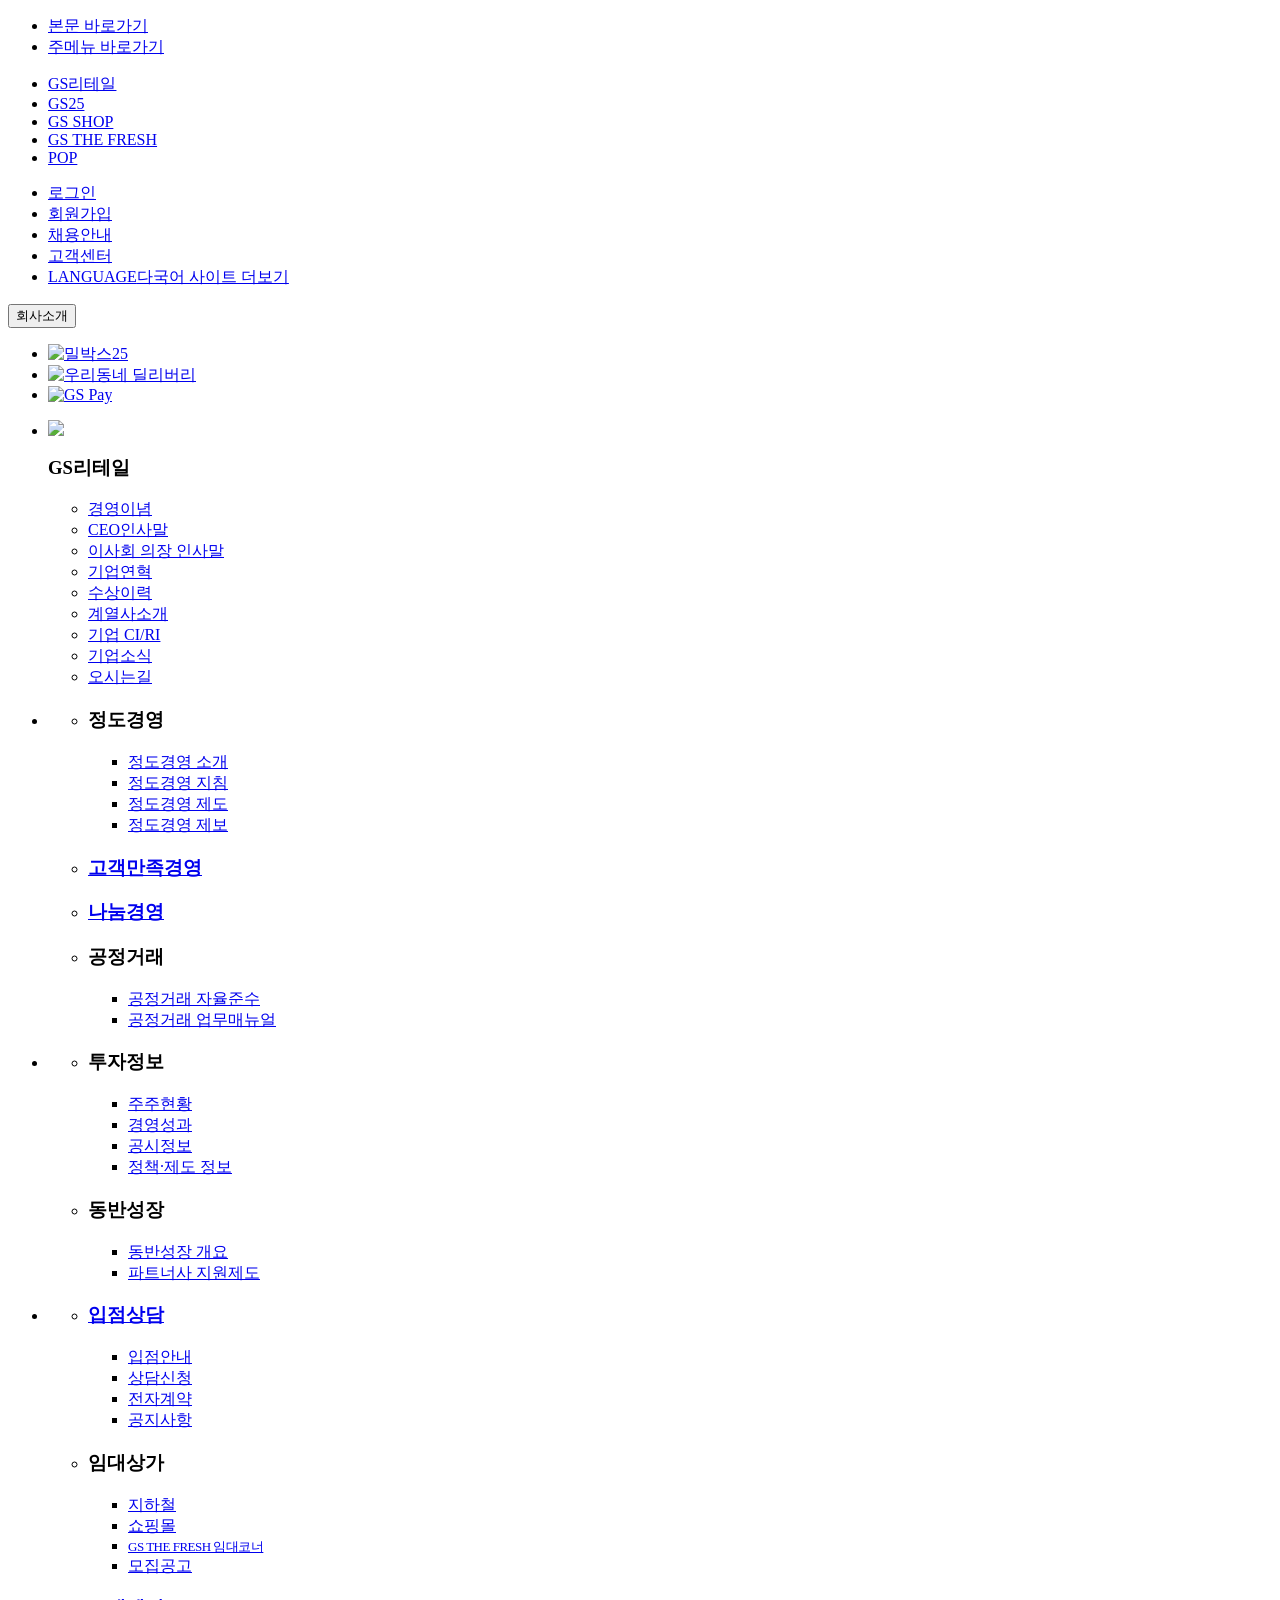
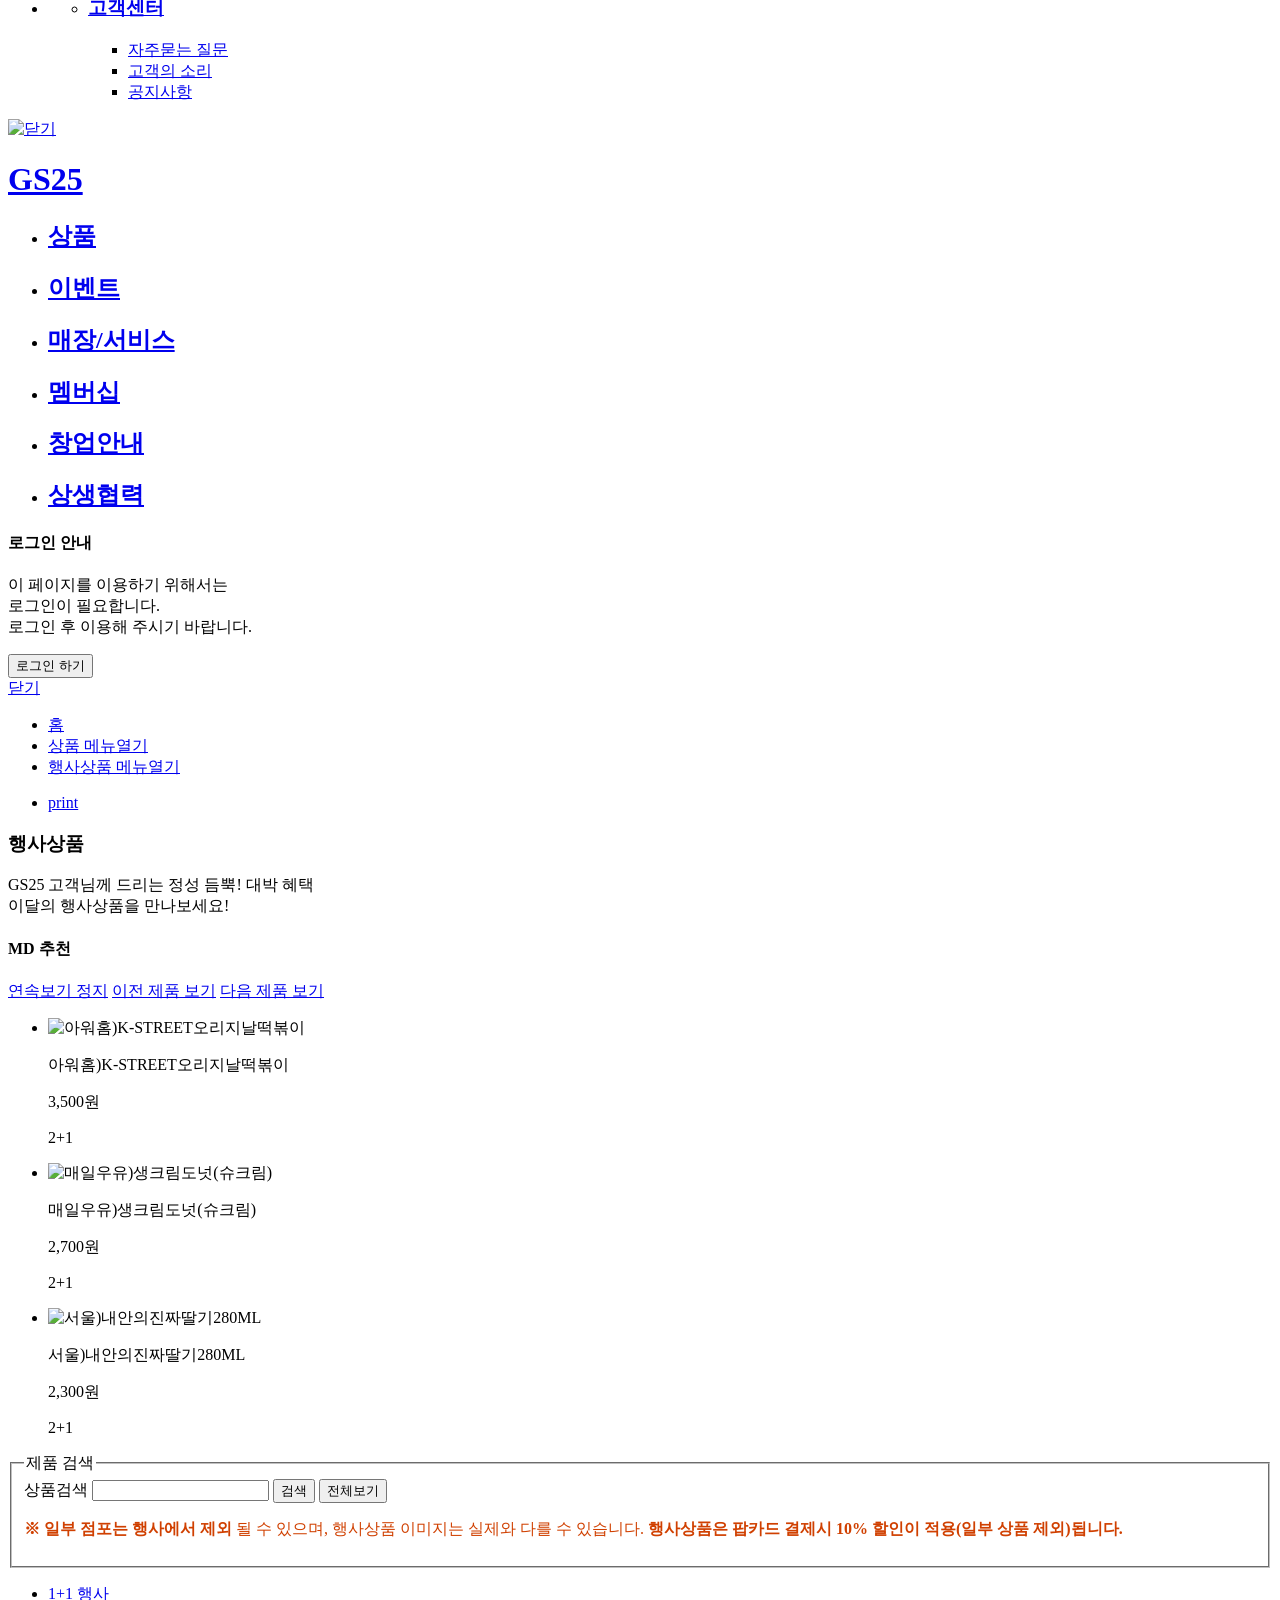
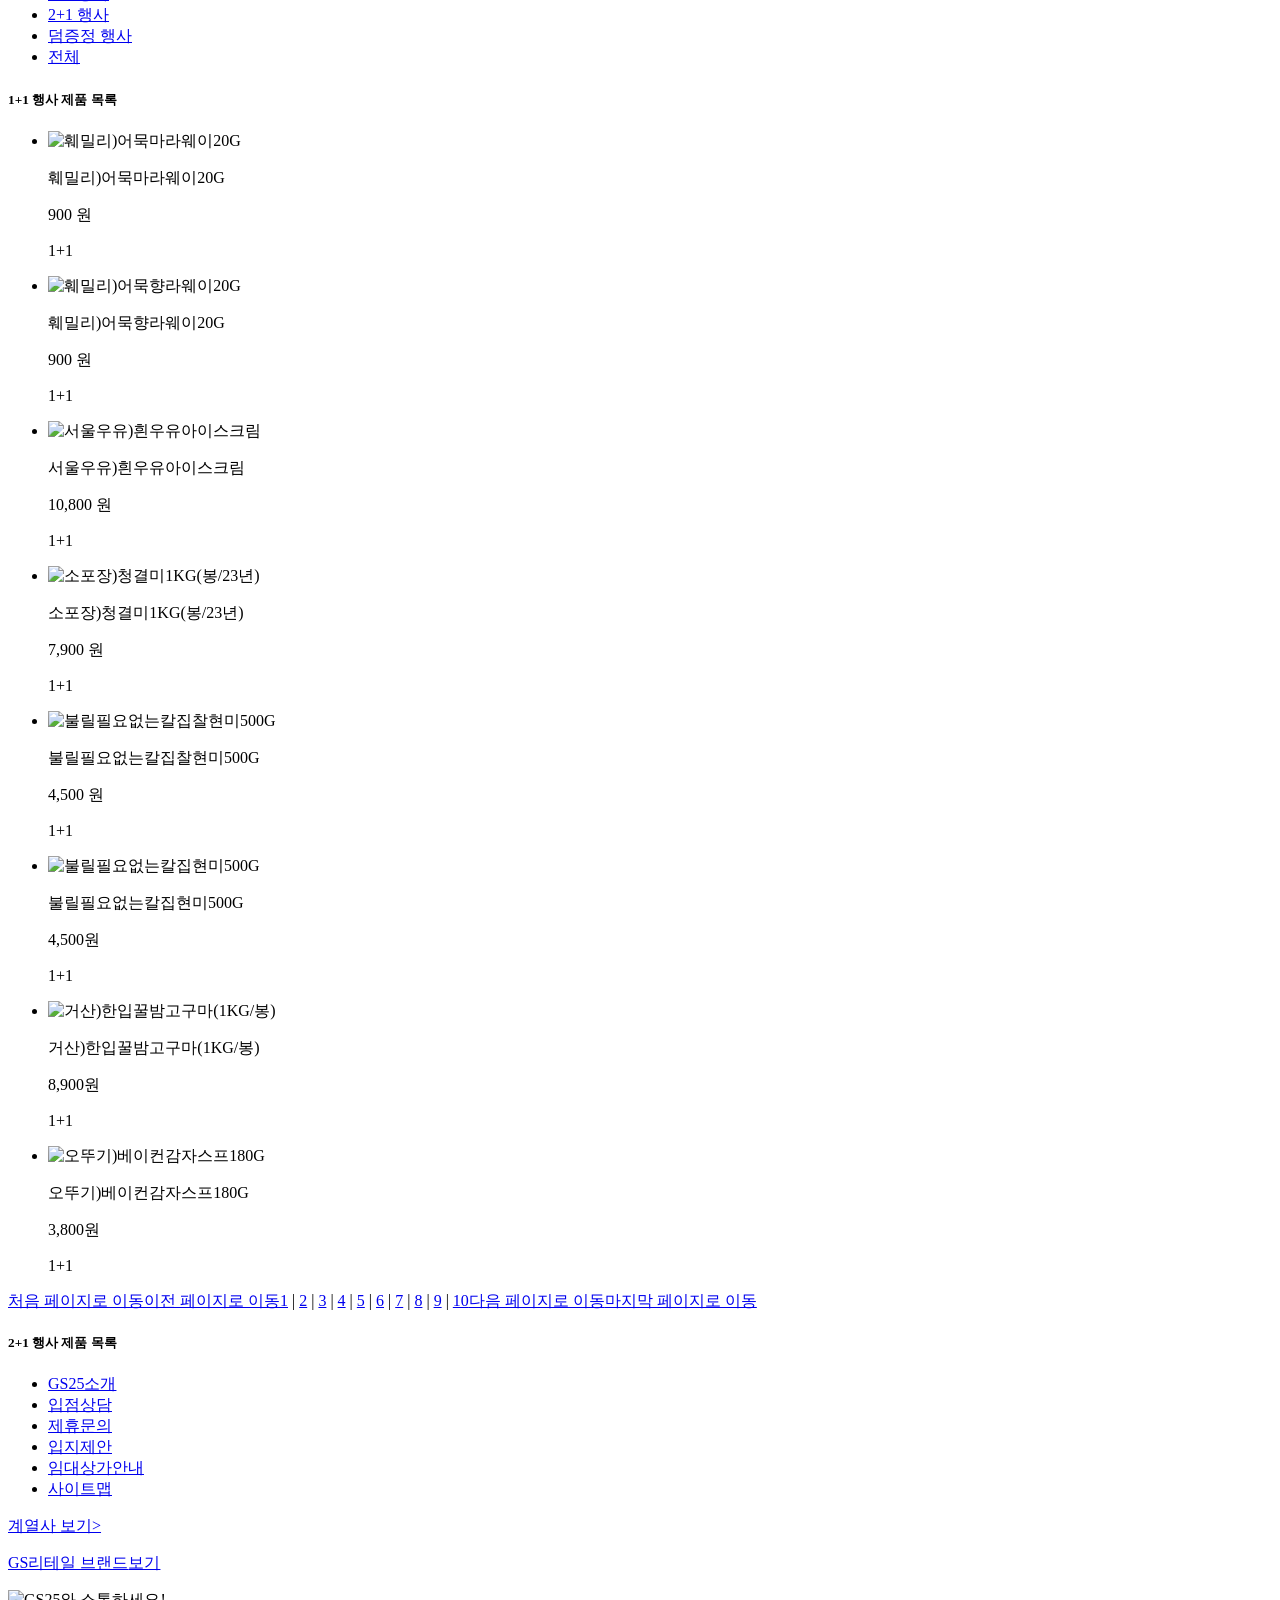
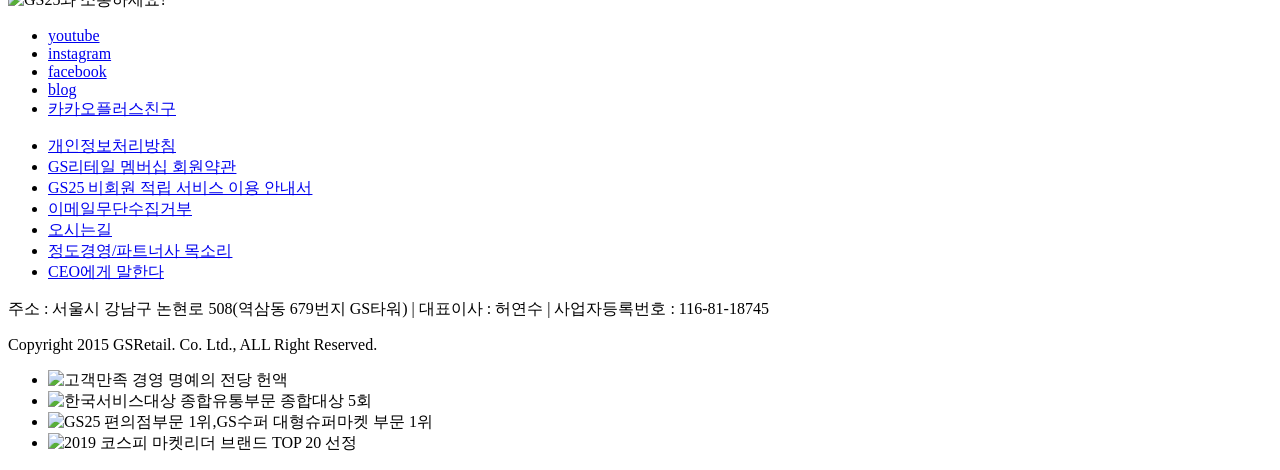
==== ex_gs25/final_project/main/eventprizes.html @ 4b6bb1d4 "처음 업로드1" ====
<!DOCTYPE html PUBLIC "-//W3C//DTD XHTML 1.0 Transitional//EN"
"http://www.w3.org/TR/xhtml1/DTD/xhtml1-transitional.dtd">
<html xmlns="http://www.w3.org/1999/xhtml" lang="en" xml:lang="en">

<html>
    <meta charset="UTF-8">
    <meta name="viewport" content="width=device-width, initial-scale=1.0">
    <link rel="stylesheet" href="../static/css/gs25.css" />
    <script src="../js/search.js"></script>
</html>
<head>

      <!-- Google Tag Manager -->
      <script async="" src="//fs.bizspring.net/fs4/logger.v4.1m.js"></script><script type="text/javascript" async="" src="https://www.googletagmanager.com/gtag/js?id=G-CHSRECZ6BZ&amp;l=dataLayer&amp;cx=c"></script><script async="" src="//fs.bizspring.net/fs4/bstrk.1m.js"></script><script async="" src="https://www.googletagmanager.com/gtm.js?id=GTM-T7WXNHS"></script><script>(function(w,d,s,l,i){w[l]=w[l]||[];w[l].push({'gtm.start':
      new Date().getTime(),event:'gtm.js'});var f=d.getElementsByTagName(s)[0],
      j=d.createElement(s),dl=l!='dataLayer'?'&l='+l:'';j.async=true;j.src=
      'https://www.googletagmanager.com/gtm.js?id='+i+dl;f.parentNode.insertBefore(j,f);
      })(window,document,'script','dataLayer','GTM-T7WXNHS');</script>
      <!-- End Google Tag Manager -->
   
      <title>상품  &gt; 행사상품  | 대한민국 대표편의점 GS25</title>
      <meta http-equiv="Content-Type" content="text/html; charset=utf-8">
      <meta http-equiv="X-UA-Compatible" content="IE=edge">
      <meta name="naver-site-verification" content="7587b99a4e24d0627f520d64d4694fa6641cdeaf">
   <meta name="google-site-verification" content="WD7bAVPExuvKVz4dZNg55bxKnP4eckiAkILeSuMMbR4">
   <meta name="description" content="일상생활의 중심, 하루의 시작 Lifestyle Platform GS25">
   <meta property="og:url" content="http://gs25.gsretail.com/">
   <meta property="og:image" content="https://hpsimg.gsretail.com/medias/sys_master/images/images/h30/h57/9029664079902.jpg">
   <meta property="og:title" content="GS25">
   <meta property="og:description" content="일상생활의 중심, 하루의 시작 Lifestyle Platform GS25">
   <link rel="apple-touch-icon-precomposed" href="http://hpimg.gsretail.com/_ui/desktop/common/images/icon/GS25_114.png">
               <link rel="icon" href="http://hpimg.gsretail.com/_ui/desktop/common/images/icon/GS25_16.ico">
               <link rel="shortcut icon" type="image/x-icon" href="http://hpimg.gsretail.com/_ui/desktop/common/images/icon/GS25_16.ico">
           <!-- CSS 왓슨스 survey-Page 페이지에서는 jquery-ui.min.css 적용 안되도록 함-->
   <link rel="stylesheet" type="text/css" media="all" href="http://hpimg.gsretail.com/_ui/desktop/common/css/jquery-ui.min.css">
   <link rel="stylesheet" type="text/css" media="all" href="http://hpimg.gsretail.com/_ui/desktop/common/css/gsretail/member.css">
   <style type="text/css">
      /* web font */
      @font-face {
      font-family:'NanumBarunGothic';
      font-style:normal;
      font-weight:normal;
      src:url('http://hpimg.gsretail.com/_ui/desktop/common/font/NanumBarunGothic.eot');
      src:local(※), 
         url('http://hpimg.gsretail.com/_ui/desktop/common/font/NanumBarunGothic.woff') format('woff'), 
         url('http://hpimg.gsretail.com/_ui/desktop/common/font/NanumBarunGothic.ttf') format('truetype');
      }
   
      .layer {display:none; position:fixed; _position:absolute; top:0; left:0; width:100%; height:100%; z-index:8000;}
      .layer .bg {position:absolute; top:0; left:0; width:100%; height:100%; background:#000; opacity:.5; filter:alpha(opacity=50); z-index:10;}
      .pop-layer {display:none; position: absolute; top: 50%; left: 50%; width: auto; height:auto;  background-color:#fff; z-index: 50;}
      .alertToolTip {
         position: absolute;
         margin-top: -65px;
         margin-left: 20px;
         border-bottom-right-radius: -40px solid transparent;
         z-index: 999;
         background: #fbfbfb;
         padding: 8px;
         border-bottom-left-radius: 5px;
         border-bottom-right-radius: 5px;
         border-top-left-radius: 5px;
         border-top-right-radius: 5px;
         border: 1px solid #dfdfdf;
      }
   </style>
   
   <link rel="stylesheet" type="text/css" media="all" href="http://hpimg.gsretail.com/_ui/desktop/common/css/gscvs/main.css">
      <link rel="stylesheet" type="text/css" media="all" href="http://hpimg.gsretail.com/_ui/desktop/common/css/gscvs/common.css">
      <link rel="stylesheet" type="text/css" media="all" href="http://hpimg.gsretail.com/_ui/desktop/common/css/gscvs/layout.css">
      <link rel="stylesheet" type="text/css" media="all" href="http://hpimg.gsretail.com/_ui/desktop/common/css/gscvs/gscvs.css">
      <link rel="stylesheet" type="text/css" media="all" href="http://hpimg.gsretail.com/_ui/desktop/common/css/gscvs/popup.css">
      <link rel="stylesheet" type="text/css" media="all" href="http://hpimg.gsretail.com/_ui/desktop/common/css/gscvs/event.css">
      <style type="text/css" media="print">
      @IMPORT url("http://hpimg.gsretail.com/_ui/desktop/common/blueprint/print.css");
   </style>
   <style type="text/css">
      
      @IMPORT url("http://hpimg.gsretail.com/_ui/desktop/common/css/gsretail/temp.css");
   </style>
   
   <script type="text/javascript" src="http://hpimg.gsretail.com/_ui/desktop/common/js/jquery-1.11.2.inno.js"></script>
   <script type="text/javascript" src="http://hpimg.gsretail.com/_ui/desktop/common/js/jquery-ui.min.js"></script>
   <script type="text/javascript" src="http://hpimg.gsretail.com/_ui/desktop/common/js/gscommon.js"></script>
   <script type="text/javascript" src="http://hpimg.gsretail.com/_ui/desktop/common/js/gsretail/common_util.js"></script>
   <script type="text/javascript" src="http://hpimg.gsretail.com/_ui/desktop/common/js/plugin/jquery-barcode.js"></script>
   
   <script type="text/javascript" src="http://hpimg.gsretail.com/_ui/desktop/common/js/gscvs/ui.js"></script> 
   <script type="text/javascript" src="http://hpimg.gsretail.com/_ui/desktop/common/js/json/json2.js"></script>
   <script type="text/javascript" src="http://hpimg.gsretail.com/_ui/desktop/common/js/json/jquery.serializeobject.js"></script>
   <script type="text/javascript" src="http://hpimg.gsretail.com/_ui/desktop/common/js/plugin/jPushMenu.js"></script>
   <script type="text/javascript" src="http://hpimg.gsretail.com/_ui/desktop/common/js/plugin/jquery-barcode.js"></script>
   <script type="text/javascript" src="http://hpimg.gsretail.com/_ui/desktop/common/js/TweenMax.js"></script>
   <script type="text/javascript" src="http://hpimg.gsretail.com/_ui/desktop/common/js/jquery.cookie.js"></script>
   <script type="text/javascript" src="http://hpimg.gsretail.com/_ui/desktop/common/js/jquery.validate.min.js"></script>
   <script type="text/javascript" src="http://hpimg.gsretail.com/_ui/desktop/common/js/gsretail/sha256.js"></script>
   <script type="text/javascript" src="http://hpimg.gsretail.com/_ui/desktop/common/js/jquery.form-3.09.js"></script>
   <script type="text/javascript" src="http://hpimg.gsretail.com/_ui/desktop/common/js/jquery.form-3.51.js"></script>
   <script type="text/javascript" src="http://hpimg.gsretail.com/_ui/desktop/common/js/jquery.blockUI.js"></script>
   
   
   <script type="text/javascript">
   //<![CDATA[ 
   
           document.domain="gsretail.com";
       
    
   var baseContext = "/gscvs/ko";
   // $.blockUI를 ajax call시 무효화 하려면 .ajax시 global: false, 옵션을 추가하면 된다.
   $.blockUI.defaults.message = "<h2>처리중입니다<br />잠시만 기다려 주세요</h2>";
   
   
    $(document).ajaxStart($.blockUI).ajaxStop($.unblockUI);
   
    
   //셀렉트박스 년/월/일 셋팅 (아이디/비번찾기등에 사용)
   function initDateSelectBox(formId, filedPrefix){
       // 서버날짜 사용. 만14세이상 90세
       var startYear = 2024-95;
       var endYear = 2024-14;
       var currentYear = 2024;
       
       $("#"+formId+" #"+filedPrefix+"Year").html("");
       $("#"+formId+" #"+filedPrefix+"Month").html("");
       $("#"+formId+" #"+filedPrefix+"Day").html("");
       
       for (var i=startYear; i<=endYear; i++){
   
           $("#"+formId+" #"+filedPrefix+"Year").append("<option value='" + i + "'>" + i + "</option>");
       }
       for (var i=1; i<13; i++){
           $("#"+formId+" #"+filedPrefix+"Month").append("<option value='" + ((i<10)?"0"+i:i) + "'>" + ((i<10)?"0"+i:i) + "</option>");
       }
       // 초기값 30세로 가정하고 5월 15일로 셋팅한다. 6월1일에서 하루를 빼면 5월의 마지막일자.
       var days = new Date(new Date(currentYear-30, 5, 1)-86400000).getDate();
       for (var i=0, j; i < days; i++) {
           j = (i < 9) ? '0'+(i+1) : i+1;
           $("#"+formId+" #"+filedPrefix+"Day").append("<option value='" + j + "'>" + j + "</option>");
       }
       
       $("#"+formId+" #"+filedPrefix+"Year").val(currentYear-30);
       $("#"+formId+" #"+filedPrefix+"Month").val("05");
       $("#"+formId+" #"+filedPrefix+"Day").val("15");
   }
   
   $(function(){
        
   })
   
   $.ajaxSetup({
           headers: {
               'CSRFToken': $('meta[name="_token"]').attr('content')
           }
       });
   //]]>
   </script>
   
   <script type="text/javascript">
         /*<![CDATA[*/
         
         var ACC = { config: {} };
            ACC.config.contextPath = "";
            ACC.config.encodedContextPath = "/gscvs/ko";
            ACC.config.commonResourcePath = "http://hpimg.gsretail.com/_ui/desktop/common";
            ACC.config.themeResourcePath = "/_ui/desktop/theme-blue";
            ACC.config.siteResourcePath = "/_ui/desktop/site-gscvs";
            ACC.config.rootPath = "/_ui/desktop";	
            ACC.config.CSRFToken = "20124bae-87ec-40d6-8a56-1e875320d8bb";
            ACC.pwdStrengthVeryWeak = 'Very weak';
            ACC.pwdStrengthWeak = 'Weak';
            ACC.pwdStrengthMedium = 'Medium';
            ACC.pwdStrengthStrong = 'Strong';
            ACC.pwdStrengthVeryStrong = 'Very strong';
            ACC.pwdStrengthUnsafePwd = 'password.strength.unsafepwd';
            ACC.pwdStrengthTooShortPwd = 'Too short';
            ACC.pwdStrengthMinCharText = 'Minimum length is %d characters';
            ACC.accessibilityLoading = 'Loading... Please wait...';
            ACC.accessibilityStoresLoaded = 'Stores loaded';
            
            ACC.autocompleteUrl = '/gscvs/ko/search/autocomplete';
            
            
         /*]]>*/
      </script>
      <script type="text/javascript">
      /*<![CDATA[*/
      ACC.addons = {};	//JS holder for addons properties
            
      
         ACC.addons.liveeditaddon = [];
         
               ACC.addons.liveeditaddon['liveeditaddon.message.slot.tooltip.action.create'] = 'Create new content slot';
            
               ACC.addons.liveeditaddon['liveeditaddon.message.slot.tooltip.action.edit_menu'] = 'Edit menu';
            
               ACC.addons.liveeditaddon['liveeditaddon.message.slot.tooltip.action.add'] = 'Add new component to content slot';
            
               ACC.addons.liveeditaddon['liveeditaddon.message.slot.tooltip.action.override'] = 'Override content slot';
            
         ACC.addons.buynowaddon = [];
         
               ACC.addons.buynowaddon['buynow'] = 'false';
            
         ACC.addons.koreansolraddon = [];
         
         ACC.addons.b2ccheckoutaddon = [];
         
               ACC.addons.b2ccheckoutaddon['key.1'] = 'value 1';
            
               ACC.addons.b2ccheckoutaddon['key.2'] = 'value 2';
            
      /*]]>*/
   </script>
   <script type="text/javascript">
   //<![CDATA[
   
   var PageTitleCtrl = function() {
      var _this = this;
      var siteName = 'gscvs';
      var titleHtml = '';
      siteName = siteName.replace(/gsretail/, 'Value No.1 GS리테일');
      siteName = siteName.replace(/gscvs/,    '대한민국 대표편의점 GS25');
      siteName = siteName.replace(/gssuper/,  '신선, 맛 No.1 GS THE FRESH');
      siteName = siteName.replace(/watsons/,  'Life is lovable, lalavla');
      siteName = siteName.replace(/popcard/,  '행복한 소비문화를 위한 현명한 선택, 팝카드');
      
      this.init = function() {
          try{
            if ( $(".lctwrap").length ) {
                 var str1 = '';
                 var str2 = '';
                 var $title = $(".lctwrap > ul.lct > li > a");
                 str1 = $title.eq(1).text();
                 str2 = $title.filter(':last').text();
                 if ( str1 != str2 ) {
                    str1 += ' > ' + str2
                 }
                 str1 = str1.replace(/메뉴열기/g,'').replace(/\n/g, '').replace(/\t/g, '');		        
                 this.setTitleName( str1 );
                 
             } else if ( $("#contents .tlt1").length ) {
                 var str = '';
                 str = $("#contents .tlt1").text();
                 this.setTitleName( str );
             }
         } catch(e) { }	
      };
          
       this.setTitleName = function( str ) {
          titleHtml = str;
          this.setTitle();
       };
       
       this.getTitleName = function() {
          return titleHtml;
       };
       
       this.setTitle = function() {
          var titleName = titleHtml + ' | ' + siteName;
           // $("title").text( titleName );
           document.title =  titleName;
       };
   };
   
   var pageTitleCtrl = null;
   $(document).ready(function(){
      // 일단 미반영.
      pageTitleCtrl = new PageTitleCtrl();
      pageTitleCtrl.init();
   
   });
   //]]>
   </script>
   </head>

<body style>
   <!-- Google Tag Manger (noscript) -->
   <noscript>
      <iframe src="https://www.googletagmanager.com/ns.html?id=GTM-T7WXNHS"
      height="0" width="0" style="display:none;visibility:hidden"></iframe>
   </noscript>
   <!-- End Google Tag Manger (noscript) -->
   <form id="CSRFForm" action="/gscvs/ko/products/event-goods" method="post">
      <input type="hidden" name="CSRFToken" value="20124bae-87ec-40d6-8a56-1e875320d8bb">
   </form>
   <div id="wrqp">
      <link rel="stylesheet" type="text/css" media="all" href="http://hpimg.gsretail.com/_ui/desktop/common/css/gsretail/unit.css">
      <script type="text/javascript">
         //<![CDATA[
            $( document ).ready(function() {
                   var ssoAuthToken = "";
                   ssoAuthToken = "";
                   if(ssoAuthToken && location.pathname != '/popcard/ko/main'){
                      $("#findSSOCookie").prop("action", "");
                      $("#findSsoAuthToken").val(ssoAuthToken);
                      $("#findChnnlCode").val("");	    		
                      $("#findReturnUrl").val(location.origin + location.pathname + "?inputServerSessionFlag=" + "true");
                      $("#findSSOCookie").submit();
                   }
                   if("" == '' && "" == 'true'){
                      alert("SSO를 사용하기 위해 회원가입에서  ID를 생성해 주세요.");
                      location.href='/gscvs/ko/sign-up/join-main?siteGubun=gsr';
                   }
            });
            function fn_login() {
               location.href = "/gscvs/ko/popcardlogin/login";
            }
         
            function goPage(url, parentId){
               
                  openLayerPopup("moveLoginPage", parentId);
                  
            }
         //]]>
         </script>
         <form name="findSSOCookie" id="findSSOCookie" method="post" action="">
            <input type="hidden" id="findSsoAuthToken" name="ssoAuthToken" value="">
            <input type="hidden" id="findChnnlCode" name="chnnlCode" value="">
            <!-- 자사에서 SSO 세션(쿠키) 조회 결과를 처리하는 URL입니다. -->
            <input type="hidden" id="findReturnUrl" name="returnUrl" value="">
            <input type="hidden" name="returnMethod" value="GET">
         </form>
         <div id="accessibility">
            <ul>
               <li><a href="#contents">본문 바로가기</a></li>
               <li><a href="#gnb_menu">주메뉴 바로가기</a></li>
            </ul>
         </div>
         <script type="text/javascript">
            //<![CDATA[
               $(document).ready(function() {
                  //회사소개 켜고 끄기
                  //$('.toggle-menu').jPushMenu();
                  //2021-05-26 회사소개 클릭시 esg main link
                  $(".toggle-menu").on("click", 
                     function() {
                        location.href="http://www.gsretail.com/gsretail/ko/company";
                     }
                  );
         
                  //select스타일 먹이기
                  $(function () {
                     //$("SELECT").selectbox("detach").selectbox("attach");
         
                     
                        $(".brd_gs25 > a").addClass("on");
                     
                  });
                  
                  /* language 열고, 닫기 */
                  $("#headerLanguage > a").attr('title', '메뉴열기').on("click", 
                     function() {
                        var $this = $(this);
                        var $target = $this.next(".langwrap");
                        if ( $this.hasClass('on') ) {
                           $this.removeClass('on').attr('title', '메뉴열기');
                           $target.hide();	
                        } else {
                           $this.addClass('on').attr('title', '메뉴닫기');
                           $target.show();
                        }
                     }
                  );
         
                  if(location.href.indexOf("ko/main") > 0){
                     //IE8버젼 체크
                     if(navigator.appVersion.indexOf('MSIE 8.0') >= 0 || navigator.appVersion.indexOf('Trident/4.0') >= 0){
                        var html = "지금 사용하고 계신 브라우저(Internet Explorer 8)은 알려진 <strong>보안 취약점</strong>이 존재하며,";
                        html += " 새로운 웹 사이트가 <strong>깨져 보일 수도</strong> 있습니다. <a href='http://windows.microsoft.com/ko-kr/windows/downloads'>\"브라우저를 어떻게 업데이트하나요?\"</a>";
                        html += "<a href='#' onclick='$(\"#alertIE8\").hide();' style='display:block;float:right;padding:5px'>X</a>";
                        $(".header > .topwrap").before("<div align='center' id='alertIE8'>"+html+"</div>");
                        $("#alertIE8").css("background-color","yellow");
                        $("#alertIE8").css("border-bottom","1px solid #dfdfdf");
                        $("#alertIE8").css("padding","8px");
                     }
                  }
               });
         
               function logout(){
                  
                  var ssoAuthToken = "eyJjaG5ubENvZGUiOiIyMDcxIiwiaXNzdWVEYXRlVGltZSI6IjIwMjQxMDI1MTE0OTM1In0=";
                  var ciamCustNo = "null";
                  var ssoUseYn = "null";
                  if(ssoAuthToken && location.pathname != '/popcard/ko/main' && ciamCustNo && ssoUseYn == 'Y'){
                     $('#removeSsoAuthToken').val(ssoAuthToken);
                     $('#removeReturnUrl').val(location.origin+"/gscvs/ko/sign-up/logout?returnUrl=/main");
                     $('#removeSSOCookie').submit();
                  }else{
                     location.href="/gscvs/ko/sign-up/logout?returnUrl=/main";				
                  }
               }
         
               function setLanguage(){
                  $(".langwrap").show();
               }
               //]]>
            </script>
            <form name="removeSSOCookie" id="removeSSOCookie" method="post" action="https://sso.marketfor.com/web/v1/removeSSOCookie">
               <input type="hidden" id="removeSsoAuthToken" name="ssoAuthToken" value="">
               <input type="hidden" id="removeChnnlCode" name="chnnlCode" value="2071">
               <input type="hidden" id="removeReturnUrl" name="returnUrl" value="">
            </form>

<header>
   <div class="header">
      <!-- topwrap -->
      <div class="topwrap">
         <!-- brandwrap -->
         <div class="brdwrap">
            <!-- brand -->
            <div class="brd">
               <ul>
                  <li class="brd_rtl"><a href="http://www.gsretail.com/gsretail/ko/main">GS리테일</a></li>
                  <li class="brd_gs25"><a href="http://gs25.gsretail.com/gscvs/ko/main" class="on">GS25</a></li>
                  <li class="brd_gsshop"><a href="https://www.gsshop.com/index.gs">GS SHOP</a></li><!-- 2021-07-01(브랜드) 추가 -->
                  <li class="brd_gsssm"><a href="http://gsthefresh.gsretail.com/thefresh/ko/main">GS THE FRESH</a></li><!-- 2019_GSTHEFRESH_로고변경 (공통) -->
                  <li class="brd_gspop"><a href="http://www.popcard.co.kr/popcard/ko/main" target="_blank" title="새창">POP</a></li><!-- 2016-01-25 로거삽입 -->
               </ul>
            </div>
            <!-- //brand -->
            <!-- utility -->
            <div class="uty">
               <ul>
                  <li>
                     <a href="/gscvs/ko/sign-up/login">로그인</a>
                  </li>
                  <li>
                     <a href="/gscvs/ko/sign-up/join-main?siteGubun=2">회원가입</a>
                  </li>
                  <li>
                     <a href="https://gsretail.recruiter.co.kr/">채용안내</a>
                  </li>
                  <li>
                     <a href="/gscvs/ko/customer-satisfaction/main">고객센터</a>
                  </li> 
                  <!-- 2020-10-29수정 -->
                     <li id="headerLanguage"><a href="#" class="lang" title="메뉴열기">LANGUAGE<span class="invisible">다국어 사이트 더보기</span></a>
                        <div class="langwrap" style="display:none">
                           <ul>
                              <li>
                                 <a href="http://www.gsretail.com/gsretail/en/global/gsretail-main">
                                    <img src="http://hpimg.gsretail.com/_ui/desktop/common/images/gscvs/common/lang_retail.png" alt="GS리테일"><span>ENG</span></a>
                              </li>
                              <!-- <li><a href="http://gs25.gsretail.com/gscvs/ko/main"><img src="http://hpimg.gsretail.com/_ui/desktop/common/images/gscvs/common/lang_gs25.png" alt="GS25"/><span>ENG</span></a></li> 2024-09-23 비게시 -->
                           </ul>
                        </div>
                     </li>
                   </ul>
               <button class="btn_com toggle-menu menu-top push-body"><span>회사소개</span></button>
            </div>
            <!-- //utility -->
            <!-- 2020-08-07 추가 -->
            <div class="right_brd">
               <ul>
                  <li><a href="https://www.mealbox25.com?utm_source=gs25homepage&amp;utm_campaign=gs25home0906&amp;utm_content=gsretail0906" target="_blank" title="새창"><img src="http://hpimg.gsretail.com/_ui/desktop/common/images/icon/topmenu_mealbox25.jpg" alt="밀박스25"></a></li><!-- 2024-03-18 추가 -->
                  <li><a href="http://woodel.co.kr/" target="_blank" title="새창"><img src="http://hpimg.gsretail.com/_ui/desktop/common/images/icon/topmenu_wd.jpg" alt="우리동네 딜리버리"></a></li>
                  <li><a href="http://www.gsretail.com/gsretail/ko/brand/about-gspay" target="_blank" title="새창"><img src="http://hpimg.gsretail.com/_ui/desktop/common/images/icon/topmenu_gspay.jpg" alt="GS Pay" style="width:51px"></a></li><!-- 2023-03-01 수정 -->
               </ul>
            </div>
            <!-- //2020-08-07 추가 -->
         </div>
         <!-- //brandwrap -->
         <!-- corporation info -->
            <!-- corporation info -->
         <div id="cpinfo" class="cpinfo cbp-spmenu-horizontal cbp-spmenu-top">
            <div class="cpmenu">
               <ul>
                  <li>
                     <div class="cpmenu_vt">
                        <img src="https://hpimg.gsretail.com/_ui/desktop/common/images/gscvs/common/menu_brd.gif">
                        <h3>GS리테일</h3>
                        <ul>
                           <li><a href="http://www.gsretail.com/gsretail/ko/corporation/about-gs-retail/philosophy">경영이념</a></li>
                           <li><a href="http://www.gsretail.com/gsretail/ko/corporation/about-gs-retail/ceo-message">CEO인사말</a></li>
                           <li><a href="http://www.gsretail.com/gsretail/ko/corporation/about-gs-retail/chair-message">이사회 의장 인사말</a></li><!-- 2021-03-02(인사말) 추가 -->
                           <li><a href="http://www.gsretail.com/gsretail/ko/corporation/about-gs-retail/history">기업연혁 </a></li>
                           <li><a href="http://www.gsretail.com/gsretail/ko/corporation/about-gs-retail/awards">수상이력</a></li>
                           <li><a href="http://www.gsretail.com/gsretail/ko/corporation/about-gs-retail/affiliates/gs-retail">계열사소개</a></li>
                           <li><a href="http://www.gsretail.com/gsretail/ko/corporation/about-gs-retail/corporate-and-brand-identity/gs-symbol">기업 CI/RI</a></li>
                           <li><a href="http://www.gsretail.com/gsretail/ko/corporation/about-gs-retail/news">기업소식</a></li>
                           <li><a href="http://www.gsretail.com/gsretail/ko/corporation/location">오시는길</a></li>
                        </ul>
                     </div>
                  </li>
                  <li>
                     <div class="cpmenu_vt2">
                        <ul>
                           <li class="dotline">
                             <h3>정도경영</h3>
                              <ul>
                                 <li><a href="http://www.gsretail.com/gsretail/ko/corporation/jeongdo-management-introduce">정도경영 소개</a></li>
                                 <li><a href="http://www.gsretail.com/gsretail/ko/corporation/jeongdo-management/guideline/gs-retail-code-of-ethics">정도경영 지침</a></li>
                                 <li><a href="http://www.gsretail.com/gsretail/ko/corporation/jeongdo-management/system/rewards">정도경영 제도</a></li>
                                 <li><a href="http://www.gsretail.com/gsretail/ko/corporation/jeongdo-management/system/report">정도경영 제보</a></li>
                              </ul>
                           </li>
                              <li class="dotline"><h3><a href="http://www.gsretail.com/gsretail/ko/corporation/customer-satisfaction/evaluation">고객만족경영</a></h3></li>
                           <li class="dotline"><h3><a href="http://www.gsretail.com/gsretail/ko/corporation/sharing/management">나눔경영</a></h3></li>
                           <li>
                             <h3>공정거래</h3>
                              <ul>
                                 <li><a href="http://www.gsretail.com/gsretail/ko/corporation/fair-trade/compliance-program/introduce">공정거래 자율준수</a></li>
                                 <li><a href="http://www.gsretail.com/gsretail/ko/corporation/fair-trade/compliance-manual/fair-trade-concept">공정거래 업무매뉴얼</a></li>
                              </ul>
                          </li>
                       </ul>
                    </div>
                 </li>
                 <li>
                     <div class="cpmenu_vt3">
                        <ul>
                          <li class="dotline">
                              <h3>투자정보</h3>
                              <ul>
                                 <li><a href="http://www.gsretail.com/gsretail/ko/corporation/invest/shareholders">주주현황</a></li>
                                 <li><a href="http://www.gsretail.com/gsretail/ko/corporation/invest/business-results/finance">경영성과</a></li>
                                 <li><a href="http://www.gsretail.com/gsretail/ko/corporation/invest/disclosure-information/annual-report">공시정보</a></li>
                                 <li><a href="http://www.gsretail.com/gsretail/ko/corporation/invest/disclosure-information/investor-protect">정책·제도 정보</a></li><!-- 2021-03-18 추가 -->
                              </ul>
                           </li>
                          <li>
                            <h3>동반성장</h3>
                              <ul>
                                 <li><a href="http://www.gsretail.com/gsretail/ko/corporation/win-win-growth/overview">동반성장 개요</a></li>
                                 <li><a href="http://www.gsretail.com/gsretail/ko/corporation/win-win-growth/partner-support">파트너사 지원제도</a></li>
                              </ul>
                          </li>

                        </ul>
                     </div>
                  </li>
                  <li>
                     <div class="cpmenu_vt4">
                     <ul>
                        <li class="dotline">
                           <h3><a href="http://www.gsretail.com/gsretail/ko/corporation/partnership/submain">입점상담</a></h3>	 
                           <ul>
                              <li><a href="http://www.gsretail.com/gsretail/ko/corporation/partnership/support-center/faq">입점안내</a></li>
                              <li><a href="http://www.gsretail.com/gsretail/ko/corporation/partnership/counselor-corner/apply-gateway">상담신청 </a></li>
                              <li><a href="http://partner.gsretail.com:8001/login.do" target="_blank" title="새창">전자계약</a></li>
                              <li><a href="http://www.gsretail.com/gsretail/ko/corporation/partnership/announce/notice">공지사항</a></li>
                           </ul> 
                           
                        </li>
                          <li>
                             <h3>임대상가</h3>
                           <ul>
                              <li><a href="http://www.gsretail.com/gsretail/ko/corporation/location/subway">지하철</a></li>
                              <li><a href="http://www.gsretail.com/gsretail/ko/corporation/location/shoppingmall">쇼핑몰</a></li>
                              <li><a href="http://www.gsretail.com/gsretail/ko/corporation/location/rant-corner" style="letter-spacing:-0.5px; font-size:13px;">GS THE FRESH 임대코너</a></li>
                              <li><a href="http://www.gsretail.com/gsretail/ko/corporation/location/raise">모집공고</a></li>
                           </ul>
                        </li>
                     </ul>
                  </div>
               </li>
               <li>
                  <div class="cpmenu_vt5">
                     <ul> 
                        <li>
                             <h3><a href="http://www.gsretail.com/gsretail/ko/customer-satisfaction/main">고객센터</a></h3>
                           <ul>
                              <li><a href="http://www.gsretail.com/gsretail/ko/customer-satisfaction/faq">자주묻는 질문</a></li>
                              <li><a href="http://www.gsretail.com/gsretail/ko/customer-satisfaction/submain">고객의 소리</a></li>
                              <li><a href="http://www.gsretail.com/gsretail/ko/customer-satisfaction/notice">공지사항</a></li>
                           </ul>
                        </li>
                     </ul>
                  </div>
               </li>
            </ul>
         </div>
         <div class="btn_cls"><a href="#"><img src="http://hpimg.gsretail.com/_ui/desktop/common/images/gsretail/common/btn_cls.gif" alt="닫기"></a></div>
         </div>
         <!-- //corporation info -->
         <!-- gnbwrap -->
         <div class="gnbwrap">
            <!-- gsretail mnb -->
            <!-- //gsretail mnb -->
            <!-- gscvs mnb -->
            <!-- 2023-11-01 : 10월 GS25홈페이지 로고 한글 버전 적용 관련 건 Start-->
<!-- 2023-11-01 : 10월 GS25홈페이지 로고 한글 버전 적용 관련 건 End-->

<!-- url 선언 -->
<!-- 당첨자발표 -->
<script type="text/javascript">
   //<![CDATA[
   
   
   $(document).ready(function(){
      var gscvsGNB = new GNBController;
      gscvsGNB.init( ".gnbw .gnb", ".gnb ul li h2 a", ".gnb ul.mlb_action", ".gnb_bg");
   });
   
   //]]>
   </script>
<div class="gnbw">
<h1 class="logo">
   <a href="/gscvs/ko/main">GS25</a>
</h1>   
<!-- 2023-10-01 : 10월 GS25홈페이지 로고 한글 버전 적용 관련 건 Start-->
<!-- 2023-10-01 : 10월 GS25홈페이지 로고 한글 버전 적용 관련 건 End-->
<div class="gnb" id="gnb_menu">
   <p class="skyscraper">
      <a href="/gscvs/ko/products/gs-tv" class="btn_sc" title="GS25 공식유튜브 보러가기"></a></p>
   <ul>
      <li><h2><a href="javascript:void(0);" class="">상품</a></h2>
         <!-- 2depth : mlb start -->
         <ul class="mlb_action mlb_cnt mlb_ani dsp_non" style="display: none;">
            <li class="ico_cvs_bg1" style="opacity: 1; transform: matrix(1, 0, 0, 1, 0, 0);">
               <a href="/gscvs/ko/products/event-goods">
                  <span class="tltwrap">
                     <span class="mlb_tlt"> 행사상품 </span>
                     <span class="mlb_txt"> 행사상품을 사면 하나 더! <br> GS25에서 놀라운 혜택을 즐기세요.</span>
                  </span>
                  <!-- <span class="btn_more m2">바로가기</span> --> <!-- 2016-05-02 삭제 -->
               </a>
            </li>
            <li class="mlb1_2 ico_cvs_bg1_n01" style="opacity: 1; transform: matrix(1, 0, 0, 1, 0, 0);"> <!-- 2016-05-02 수정 -->
               <a href="/gscvs/ko/products/youus-main">
                  <span class="tltwrap">
                     <span class="mlb_tlt">차별화 상품</span><!-- 2021-02-17 수정 -->
                     <span class="mlb_txt" style="width:300px;">오직 GS25에만 있는 차별화된 <br>브랜드 상품으로 품질은 높고 가격은 저렴한 <br>상품을 만나보세요.</span><!-- 2018-12-03 수정 -->
                  </span>
                  <!-- <span class="btn_more m2">바로가기</span> --> <!-- 2016-05-02 삭제 -->
               </a>
            </li>
            <!-- 2018-03-21 삭제 
            <li class="cvs_pb_banner">
               <a href="/gscvs/ko/customer-engagement/event/detail/pb-social-vote" data-sc-action= "gnb.click" data-dimension-name= "link.linkName" data-dimension-value= "상품^유어스(PB)상품 투표"><img src="http://hpimg.gsretail.com/_ui/desktop/common/images/gscvs/common/cvs_pb_banner.jpg" alt="한달에 2번! 인기PB(유어스)상품에 투표해주세요." />
               </a>
            </li> -->
            <!-- 2018-12-03 추가 -->
            <li class="mlb1_2 ico_cvs_bg_simply" style="opacity: 1; transform: matrix(1, 0, 0, 1, 0, 0);">
               <a href="/gscvs/ko/products/simplycook">
                  <span class="tltwrap">
                     <span class="mlb_tlt">심플리쿡</span>
                     <span class="mlb_txt">당신 생활 가까이,<br>심플리쿡</span><!-- 2022-07-07 수정 -->
                  </span>
               </a>
            </li>
            <!-- //2018-12-03 추가 -->
            <li class="mlb1_3 ico_cvs_bg1_n02" style="opacity: 1; transform: matrix(1, 0, 0, 1, 0, 0);"> <!-- 2016-05-02 수정 -->
               <a href="/gscvs/ko/products/e-catalog">
                  <span class="tltwrap">
                     <span class="mlb_tlt"> e카탈로그 </span>
                     <span class="mlb_txt"> 사랑하는 사람에게<br> 감사의 마음을 전하세요. </span>
                  </span>
                  <!-- <span class="btn_more m2">바로가기</span> --> <!-- 2016-05-02 삭제 -->
               </a>
            </li>
         </ul>
         <!-- //2depth -->
      </li>
      <li><h2><a href="javascript:void(0);" class="on">이벤트</a></h2>
         <!-- 2depth : mlb start -->
         <ul class="mlb_action mlb_cnt2 mlb_ani dsp_non" style="display: none;">
         <!-- 
            <li class="ico_cvs_bg2_1" >
               <a href="/gscvs/ko/common/events/secretcoupon-event" data-sc-action= "gnb.click" data-dimension-name= "link.linkName" data-dimension-value= "이벤트^시크릿쿠폰"><span class="tltwrap">
                     <span class="mlb_tlt"> 시크릿 쿠폰 </span>
                     <span class="mlb_txt"> 매일매일 만나는 행운의 쿠폰!</span>
                  </span>
                  <span class="btn_more_new"><img src="http://hpimg.gsretail.com/_ui/desktop/common/images/gscvs/common/ico_bg1_n_arr.png" alt="바로가기" /></span>
               </a>
            </li>
            2017-10-27 삭제 -->
            <!-- <li>
               <a href="http://www.gsretail.com/gsretail/ko/common/events/attendance-event" data-sc-action= "gnb.click" data-dimension-name= "link.linkName" data-dimension-value= "이벤트^출석체크"><span class="tltwrap">
                     <span class="mlb_tlt"> 출석체크 </span>
                     <span class="mlb_txt"> 365일 매일 새로운 출석체크!</span>
                  </span> 
                  <span class="btn_more_new"><img src="http://hpimg.gsretail.com/_ui/desktop/common/images/gscvs/common/ico_bg1_n_arr.png" alt="바로가기" /></span>
               </a>
            </li> 2018-03-21 삭제 -->
            <li style="opacity: 1; transform: matrix(1, 0, 0, 1, 0, 0);">
               <a href="/gscvs/ko/customer-engagement/event/current-events">
                  <span class="tltwrap">
                     <span class="mlb_tlt"> 진행중 이벤트 </span>
                     <span class="mlb_txt">GS리테일에서 제공하는 특별한 이벤트에 지금 참여하세요.</span><!--2024-09-20 수정 -->
                  </span>
               </a>
            </li>
            <!-- //2018-03-21 수정 -->
            <li style="opacity: 1; transform: matrix(1, 0, 0, 1, 0, 0);">
               <a href="/gscvs/ko/customer-engagement/event/last-events">
                  <span class="tltwrap">
                     <span class="mlb_tlt"> 종료이벤트/당첨발표 </span>
                     <span class="mlb_txt" style="letter-spacing:-0.5px;">지난 이벤트와 당첨내역을<br>확인해 보세요.</span><!-- 2018-03-21 추가 -->
                  </span>
               </a>
            </li>
            <li style="opacity: 1; transform: matrix(1, 0, 0, 1, 0, 0);">
               <div>
                  <div class="tltwrap">
                     <p class="mlb_tlt">고객만족평가</p>
                  </div>
                  <ul class="mlb_lst">
                     <li><a href="/gscvs/ko/products/customer-satisfaction/evaluation"> 고객만족평가 </a></li>
                     <li><a href="/gscvs/ko/products/announcementWinner"> 당첨자발표 </a></li>
                  </ul>
               </div>
            </li>
            <!-- 
            <li>
               <a href="/gscvs/ko/products/gs-young-marketer/introduce"><span class="tltwrap">
                     <span class="mlb_tlt">Z-YES</span>
                  </span>
               </a>
            </li>
            2024-09-20 비게시 -->
            <!-- <li>
               <a href="/gscvs/ko/products/midnight-hero" data-sc-action= "gnb.click" data-dimension-name= "link.linkName" data-dimension-value= "이벤트^푸드공작소"><span class="tltwrap">
                     <span class="mlb_tlt"> 푸드공작소 </span>
                  </span>
                  <span class="btn_more_new"><img src="http://hpimg.gsretail.com/_ui/desktop/common/images/gscvs/common/ico_bg1_n_arr.png" alt="바로가기" /></span>
               </a>
            </li> 2018-05-04 비게시 -->
         </ul>
         <!-- //2depth -->
      </li>
      <li><h2><a href="javascript:void(0);" class="">매장/서비스</a></h2>
         <!-- 2depth : mlb start -->
         <ul class="mlb_action mlb_cnt3  mlb_ani" style="display: none;">
            <li class="ico_cvs_bg3_1">
               <a href="/gscvs/ko/store-services/locations">
                  <span class="tltwrap">
                     <span class="mlb_tlt"> 매장검색 </span>
                     <span class="mlb_txt"> 전국 곳곳 GS25 매장을 안내! <br> GS25를 찾아보세요!</span>
                  </span>
                  <!-- <span class="btn_more m2"> 바로가기 </span> --> <!-- 2016-05-02 삭제 -->
               </a>
            </li>
            <!-- 2021-04-28 위치 이동 -->
            <li class="ico_cvs_bg3_2 ico_cvs_bg3_n02">
               <!-- 2016-05-02 수정 -->              
               <a href="/gscvs/ko/store-services/woodongs">
                  <span class="tltwrap">
                     <span class="mlb_tlt"> 우리동네GS </span><!-- 2022-07-20 수정 -->
                     <span class="mlb_txt"> GS25와 GS THE FRESH의<br>결제, 바로배달, 사전예약, 택배 등을<br>한 곳에서 이용해 보세요</span><!-- 2023-07-25 수정 -->
                  </span>
               </a>
            </li>
            <!-- //2021-04-28 위치 이동 -->
            <li class="ico_cvs_bg3_n01">
               <div>
                  <div class="tltwrap">
                     <p class="mlb_tlt">생활서비스</p>
                  </div>
                  <ul class="mlb_lst">
                     <li><a href="/gscvs/ko/store-services/gs25-in-everyday-life" data-sc-action="gnb.click" data-dimension-name="link.linkName" data-dimension-value="매장/서비스^생활서비스^생활서비스"> 생활 서비스 </a></li><li><a href="/gscvs/ko/store-services/courier-service" data-sc-action="gnb.click" data-dimension-name="link.linkName" data-dimension-value="매장/서비스^생활서비스^택배&amp;픽업"> 택배&amp;픽업 </a></li><li><a href="/gscvs/ko/store-services/utility-bills" data-sc-action="gnb.click" data-dimension-name="link.linkName" data-dimension-value="매장/서비스^생활서비스^공공요금수납"> 공공요금수납 </a></li><li><a href="/gscvs/ko/store-services/certificate" data-sc-action="gnb.click" data-dimension-name="link.linkName" data-dimension-value="매장/서비스^생활서비스^상품권 판매"> 상품권 판매 </a></li></ul>
               </div>
            </li>
            <li>
               <a href="/gscvs/ko/store-services/new-concept">
                  <span class="tltwrap">
                     <span class="mlb_tlt"> 카운터FF 점포 </span>
                  </span>
                  <span class="btn_more_new"><img src="http://hpimg.gsretail.com/_ui/desktop/common/images/gscvs/common/ico_bg1_n_arr.png" alt="바로가기"></span> <!-- 2016-05-02 수정 -->
               </a>
            </li>
            <!-- 2016-02-01 수정 -->
            <li>
               <a class="mlb_evt2" href="/gscvs/ko/products/gs-tv">
                  <span class="tltwrap">
                     <span class="mlb_tlt"> GS25 공식 유튜브 </span><!-- 2023-09-25 수정 -->
                     <span class="mlb_txt"> GS25만의 재미있는 영상 소개!</span>
                  </span>
                  <span class="btn_more_new"><img src="http://hpimg.gsretail.com/_ui/desktop/common/images/gscvs/common/ico_bg1_n_arr.png" alt="바로가기"></span> <!-- 2016-05-02 수정 -->
               </a>
            </li>
         </ul>
         <!-- //2depth -->
      </li>
      <li><h2><a href="javascript:void(0);" class="">멤버십</a></h2>
                   <ul class="mlb_action mlb_cnt4 mlb_ani dsp_non" style="display: none;">
                     <li class="mlb_evt3 mlb_item mlb_the-pop" style="opacity: 1; transform: matrix(1, 0, 0, 1, 0, 0);">
                       <a href="/gscvs/ko/membership-services/gs-retail"><!-- 2023-03-01 수정 -->
                         <span class="tltwrap">
                     <span class="mlb_tlt">GS리테일 멤버십 소개</span><!-- 2023-03-01 수정 -->
                     <span class="mlb_txt">GS리테일 멤버십은<br>GS25, GS SHOP, GS THE FRESH 에서 혜택을 <br>누릴 수 있는 GS리테일 통합 멤버십 서비스입니다.</span><!-- 2023-12-1 수정 -->
                         </span>
                         <!-- <span class="btn_more m1">바로가기</span> -->
                         <!-- 2016-05-02 삭제 -->
                       </a>
                     </li>
                     <li class="mlb_item mlb_the-pop-plus" style="opacity: 1; transform: matrix(1, 0, 0, 1, 0, 0);">
                       <a href="/gscvs/ko/membership-services/woodongs-club"><!-- 2022-07-20 텍스트수정 -->
                         <span class="tltwrap">
                           <span class="mlb_tlt">우리동네GS 클럽</span><!-- 2022-07-20 수정 -->
                    <span class="mlb_txt">GS25 상품을 더 싸고 <br>편리하게 이용할 수 있는 <br>유료 멤버십 서비스!</span><!-- 2022-07-20 수정 -->
                         </span>
                         <!-- <span class="btn_more m1">바로가기</span> -->
                         <!-- 2016-05-02 삭제 -->
                       </a>
                     </li>
                     <li class="mlb_evt3 mlb_item mlb_apply" style="opacity: 1; transform: matrix(1, 0, 0, 1, 0, 0);">
                       <!-- 2016-05-02 수정 -->
                       <a href="/gscvs/ko/membership-services/join"><!-- 2023-03-01 수정 -->
                         <span class="tltwrap">
                           <span class="mlb_tlt">멤버십 가입 및 카드 등록</span><!-- 2023-03-01 수정 -->
                           <span class="mlb_txt">지금 GS리테일 멤버십을 등록, 가입하시고<br>실속 있는 쇼핑 혜택을 누려보세요! </span>
                         </span>
                         <!-- <span class="btn_more m1">바로가기</span> -->
                         <!-- 2016-05-02 삭제 -->
                       </a>
                     </li>
               <!-- 2023-07-07 추가 -->
               <li class="mlb_item mlb_gspay">
                  <a href="/gscvs/ko/membership-services/about-gspay">
                    <span class="tltwrap">
                     <span class="mlb_tlt">GS Pay</span>
                     <span class="mlb_txt">단 한번의 결제 수단 등록으로 <br>GS리테일 모든 브랜드에서 <br>간편하게 사용해요</span>
                    </span>
                  </a>
                 </li>
               <!-- //2023-07-07 추가 --> 
               <!-- 2023-08-16 추가 -->
               <li class="mlb_item mlb_nma">
                  <a href="/gscvs/ko/membership-services/non-membership-accrual-service-info">
                     <span class="tltwrap">
                     <span class="mlb_tlt">GS25 비회원 적립 서비스 소개</span>
                     <span class="mlb_txt">GS25 전국 오프라인 매장에서 멤버십 가입 없이 <br>휴대폰번호로 먼저 적립할 수 있는 서비스입니다.</span>
                     </span>
                  </a>
               </li>
               <!-- //2023-08-16 추가 -->
                     <li class="mlb_item mlb_affil" style="opacity: 1; transform: matrix(1, 0, 0, 1, 0, 0);">
                       <!-- 2016-05-02 수정 -->
                       <a href="/gscvs/ko/membership-services/gift-certificate">
                         <span class="tltwrap">
                           <span class="mlb_tlt">제휴카드/<br>상품권 안내 </span><!-- 2023-08-16 수정 -->
                         </span>
                         <!-- <span class="btn_more m1">바로가기</span> -->
                         <!-- 2016-05-02 삭제 -->
                       </a>
                     </li>                       
                     <li class="mlb_item mlb_faq" style="opacity: 1; transform: matrix(1, 0, 0, 1, 0, 0);">
                       <a href="/gscvs/ko/customer-satisfaction/membership-faq">
                         <span class="tltwrap">
                           <span class="mlb_tlt">멤버십FAQ</span>
                         </span>
                       </a>
                     </li>
                     <!-- //2016-06-22 수정 -->
                   </ul>			
         <!-- 2depth : mlb start -->
<!-- 				<ul class="mlb_action mlb_cnt4 mlb_ani dsp_non"> -->
<!-- 					<li class="ico_cvs_bg4"> -->
<!--                           <a href="/gsretail/ko/membership-services/gs-retail" data-sc-action="gnb.click" data-dimension-name="link.linkName" data-dimension-value="멤버십^GS리테일 전용 멤버십 THE POP"> -->
<!--                             <span class="tltwrap"> -->
<!--                               <span class="mlb_tlt">GS리테일 전용 멤버십 THE POP </span> -->
<!--                               <span class="mlb_txt">THE POP은 GS리테일 온/오프라인<br />매장 및 앱에서 다양한 혜택을 누릴 수 있는<br />멤버십입니다.</span> -->
<!-- 							</span> -->
<!-- 							<span class="btn_more m1">바로가기</a></span> 2016-05-02 삭제 -->
<!-- 						</a> -->
<!-- 					</li> -->
<!-- 					<li class="ico_cvs_bg4_n01"> 2016-05-02 수정 -->
<!--                           <a href="/gsretail/ko/membership-services/the-pop-plus" data-sc-action="gnb.click" data-dimension-name="link.linkName" data-dimension-value="멤버십^THE POP+"> -->
<!--                             <span class="tltwrap"> -->
<!--                               <span class="mlb_tlt">THE POP+ </span> -->
<!--                               <span class="mlb_txt">쇼핑의 즐거움이 더 POP<br />경제적 혜택도 더 POP!</span> -->
<!-- 							</span> -->
<!-- 							<span class="btn_more m1">바로가기</a></span> 2016-05-02 삭제 -->
<!-- 						</a> -->
<!-- 					</li> -->
<!-- 					2016-06-22 수정 -->
<!-- 					<li class="ico_cvs_bg4_n02"> -->
<!--                           <a href="/gsretail/ko/membership-services/join" data-sc-action="gnb.click" data-dimension-name="link.linkName" data-dimension-value="멤버십^THE POP 가입 및 카드 등록"> -->
<!--                             <span class="tltwrap"> -->
<!--                               <span class="mlb_tlt">THE POP 가입 및 카드 등록 </span> -->
<!--                               <span class="mlb_txt">지금 GS리테일 멤버십을 등록, 가입하시고<br />실속 있는 쇼핑 혜택을 누려보세요! </span> -->
<!-- 							</span> -->
<!-- 						</a> -->
<!-- 					</li> -->
<!-- 					<li class="mlb_evt3"> -->
<!-- 							<span class="tltwrap"> -->
<!-- 								<p class="mlb_tlt">제휴카드/상품권 안내</p> -->
<!-- 							</span> -->
<!-- 						</a> -->
<!-- 					</li> -->
<!-- 					<li> -->
<!-- 							<span class="tltwrap"> -->
<!-- 								<span class="mlb_tlt"> 멤버십FAQ </span> -->
<!-- 							</span> -->
<!-- 						</a> -->
<!-- 					</li> -->
<!-- 					//2016-06-22 수정 -->
<!-- 				</ul> -->
         <!-- //2depth -->
      </li>
      <li><h2><a href="javascript:void(0);" class="">창업안내</a></h2>
         <!-- 2depth : mlb start -->
         <ul class="mlb_action mlb_cnt5 mlb_ani dsp_non" style="display: none;">
            <li class="ico_cvs_bg5_1">
               <div>
                  <div class="tltwrap">
                     <p class="mlb_tlt">창업 가이드 </p>
                  </div>
                  <ul class="mlb_lst">
                     <li><a href="/gscvs/ko/franchise-info/guide"> GS25의 특징 </a></li>
                     <li><a href="/gscvs/ko/franchise-info/guide/affiliation-types"> 가맹타입 </a></li>
                     <li><a href="/gscvs/ko/franchise-info/guide/process"> 창업절차 </a></li>
                     <li><a href="/gscvs/ko/franchise-info/guide/items-to-be-confirmed"> 창업 전 필수 확인사항 </a></li>
                  </ul>
               </div>
            </li>
            <!-- 2023-08-23 수정 -->
            <li class="ico_cvs_bg5_2">
               <div>
                  <div class="tltwrap">
                     <p class="mlb_tlt">창업설명회</p>
                  </div>
                  <ul class="mlb_lst">
                     <li>
                        <a href="/gscvs/ko/franchise-info/one-on-ones-consult/faq"> 자주묻는질문 </a>
                     </li>
                     <li>
                        <a href="/gscvs/ko/franchise-info/affiliate-briefing/affiliate-briefing-guide">창업설명회 안내</a>
                     </li>
                     <li>
                        <a href="/gscvs/ko/franchise-info/one-on-ones-consult/counsel-request-form">창업상담 신청</a>
                     </li>
                  </ul>
                  <span class="btn_more_new"><img src="http://hpimg.gsretail.com/_ui/desktop/common/images/gsretail/common/ico_bg1_n_arr.png" alt="바로가기"></span> <!-- 2018-07-13 추가 -->
               </div>
            </li>
            <!-- //2023-08-23 수정 -->
            <li class="ico_cvs_bg5_n02">
               <!-- 2016-05-02 수정 -->
               <a href="/gscvs/ko/franchise-info/recommended-stores">
                  <span class="tltwrap">
                     <span class="mlb_tlt"> 추천점포소개 </span>
                     <span class="mlb_txt"> 상권 조사를 바탕으로 창업을 <br> 위한 최적의 점포를 소개합니다. </span>
                     <span class="btn_more_new"><img src="http://hpimg.gsretail.com/_ui/desktop/common/images/gsretail/common/ico_bg1_n_arr.png" alt="바로가기"></span><!-- 2024-07-31 추가 -->
                  </span>
               </a>
            </li>
            <!-- 2024-07-31 추가 -->
            <!-- //2024-07-31 추가 -->
            <!-- 2023-08-23 수정 -->
            <li class="ico_cvs_bg5_n01"> 
               <a href="/gscvs/ko/franchise-info/one-on-ones-consult/location-offer">
                  <span class="tltwrap">
                     <span class="mlb_tlt">편의점 입지제안 및 <br>전환 상담</span>
                  </span>
                  <span class="btn_more_new"><img src="http://hpimg.gsretail.com/_ui/desktop/common/images/gsretail/common/ico_bg1_n_arr.png" alt="바로가기"></span> <!-- 2018-07-13 추가 -->
               </a>
            </li>
            <!-- //2023-08-23 수정 -->
            <li class="ico_cvs_bg5_2_new"> 
               <a href="https://contract.gsretail.com:7200" target="_blank" title="새 창">
                  <span class="tltwrap">
                     <span class="mlb_tlt">가맹전자계약</span>
                     <span class="mlb_txt">GS25 가맹전자계약을 진행합니다. <br>(정보공개서, 사전서류 제공 및 계약서 <br>열람)</span>
                  </span>
               </a>
            </li>					
         </ul>
         <!-- //2depth -->
      </li>
      <li><h2><a href="javascript:void(0);" class="">상생협력</a></h2>
         <!-- 2depth : mlb start -->
         <ul class="mlb_action mlb_cnt6 mlb_ani dsp_non" style="display: none;">
            <li class="ico_cvs_bg6_n01">
               <!-- 2016-05-02 수정 -->
               <a href="/gscvs/ko/win-win-cooperation/support">
                  <span class="tltwrap">
                     <span class="mlb_tlt"> 운영 지원 제도</span><!-- 2021-05-18 수정 -->
                     <span class="mlb_txt">경영주님의 만족스러운 점포 운영을 위해<br> 다양한 지원을 해드리고 있습니다. </span>
                  </span>
                  <!-- <span class="btn_more m2">바로가기</span> --> <!-- 2016-05-02 삭제 -->
               </a>
            </li>
            <li class="ico_cvs_bg6">
               <a href="/gscvs/ko/win-win-cooperation/benefits"><span class="tltwrap">
                     <span class="mlb_tlt"> 경영주 복지몰 </span>
                     <span class="mlb_txt"> 경영주님에게 더욱 큰 혜택을 <br> 제공하는 복지몰 제도를 소개합니다. </span>
                  </span>
               </a>
            </li>
            <li class="ico_cvs_bg6_n02">
               <a href="/gscvs/ko/win-win-cooperation/participation">
                  <span class="tltwrap">
                     <span class="mlb_tlt"> 참여제도 </span>
                     <span class="mlb_txt"> 의견 수렴, 홍보, 자문위원, 콜센터 <br> 지원으로 도움을 드리고 있습니다. </span>
                  </span>
                  <!-- <span class="btn_more m2">바로가기</span> --> <!-- 2016-05-02 삭제 -->
               </a>
            </li>
            <li>
               <a href="/gscvs/ko/win-win-cooperation/welfare">
                  <span class="tltwrap">
                     <span class="mlb_tlt"> 복리후생 </span>
                  </span>
                  <span class="btn_more_new"><img src="http://hpimg.gsretail.com/_ui/desktop/common/images/gscvs/common/ico_bg1_n_arr.png" alt="바로가기"></span> <!-- 2016-05-02 수정 -->
               </a>
            </li>
            <li>
               <a href="/gscvs/ko/win-win-cooperation/honor">
                  <span class="tltwrap">
                     <span class="mlb_tlt"> GS25 명예의 전당 </span>
                  </span>
                  <span class="btn_more_new"><img src="http://hpimg.gsretail.com/_ui/desktop/common/images/gscvs/common/ico_bg1_n_arr.png" alt="바로가기"></span> <!-- 2016-05-02 수정 -->
               </a>
            </li>
            <!-- //2020-04-08 수정/추가 -->
         </ul>
      </li>
   </ul>
</div>
</div>
<!-- //gscvs mnb -->
            <!-- gssuper mnb -->
            <!-- //gssuper mnb -->
            <!-- watsons mnb -->
            <!-- //watsons mnb -->
            <div class="gnb_bg" style="display: none;"></div>
         </div>
         <!-- //gnbwrap -->
      </div>
      <!-- //topwrap -->
   </div>
   <!-- //header -->
   <div class="popup-outer-layer">
      <div class="bg"></div>
   
      <div class="popwrap lypop_my1 pop-inner-layer" id="moveLoginPage">
         <div class="pop_tltwrap">
            <h4 class="pop_tlt1">로그인 안내</h4>
         </div>
         <div class="pop_cnt">
            <div class="pop_tblwrap">
               <div class="pop_box2 w370">
                  <div class="pop_txt1">
                     <p>이 페이지를 이용하기 위해서는<br>로그인이 필요합니다.<br>로그인 후 이용해 주시기 바랍니다.</p>
                  </div>
               </div>
               <div class="btnwrap pb10">
                  <input type="button" value="로그인 하기" class="btn sty02 bk" onclick="javascript:fn_login();">
               </div>
            </div>
         </div>
         <div class="pop_cls">
            <a href="#;" onclick="javascript:fn_login();">닫기</a>
         </div>
      </div>
   </div>
      <!-- //content Box -->
      <div class="cntwrap">
         <div id="breadcrumb" class="breadcrumb">

<!-- navigation -->
		<div class="cnt_topwrap">
			<div class="cnt_top">
				<!-- location -->
				<!-- 참고
					웹접근성으로 인해 '메뉴열기'와 '메뉴닫기'를 설정했습니다.
					메뉴닫기를 클릭했을때도 열린 메뉴가 닫혀야 합니다.
				 -->
				<div class="lctwrap">
					<ul class="lct">
						<li>
                     <a href="/gscvs/ko/main" class="home">홈</a>
                  </li>
						<li>
                     <a href="#" class="menuArea" onclick="return false;">
								<span>상품</span>
								<span class="lct_op">메뉴열기</span>		 
							</a>
                     <div class="lct_ly" style="display: none;">
								<ul>
								<li>
									<a href="/gscvs/ko/customer-engagement/event/current-events">이벤트</a> 
								</li>
								<li>
									<a href="/gscvs/ko/store-services/locations">매장/서비스</a> 
								</li>
								<li>
									<a href="/gscvs/ko/membership-services/gs-retail">멤버십</a> 
								</li>
								<li>
									<a href="/gscvs/ko/franchise-info/guide">창업안내</a> 
								</li>
								<li>
									<a href="/gscvs/ko/win-win-cooperation/benefits">상생협력</a> 
								</li>
								<li class="pb20">
									<a href="/gscvs/ko/about-gs25/gs25introduce">GS25소개</a> 
								</li>
								</ul>
										<!-- <div class="lcy_cls"><a href="#" onclick="return false;">메뉴닫기</a></div> -->
									</div>
								</li>
						      <li>
                           <a href="#" class="lst menuArea" onclick="return false;">
                              <span>행사상품</span>
								<span class="lct_lst">메뉴열기</span>		 
								</a>
							<div class="lct_ly" style="display: none;">
										<!-- <div class="lcy_cls"><a href="#" onclick="return false;">메뉴닫기</a></div> -->
									</div>
								</li>
						</ul>
				</div>
			<!-- sns -->
				<div class="snswrap">
					<ul>
						<li><a href="javascript:window.print();" class="print">print</a></li>
					</ul>
				</div>
				<!-- //sbns -->
			</div>
	</div>

	<div class="popwrap lypop_my1" id="lypop_my1" style="display:none">
		<div class="pop_tltwrap">
			<h4 class="pop_tlt1">로그인 안내</h4>
		</div>
		<div class="pop_cnt">
			<p class="pop_sect">이 페이지를 즐겨찾기 하기 위해서는 로그인이 필요합니다.<br>로그인 후 이용해 주시기 바랍니다.</p>
			<div class="btnwrap">
				<input type="button" value="로그인 하기" class="btn_arr basic1" onclick="bookObj.loginMove();">
			</div>
		</div>
		<div class="pop_cls" onclick="bookObj.popupClose();">
			<a href="#">닫기</a>
		</div>
	</div>
</div>

<body>
<div class="cnt">
   <div class="cnt_section">
      <h3 class="tlt3">행사상품</h3>
      <p class="tlt3_txt">
         GS25 고객님께 드리는 정성 듬뿍! 대박 혜택<br> 이달의 행사상품을 만나보세요!
      </p>
   </div>
   <!-- [영역1] : 행사상품 -->	
   <div class="mdwrap wrap_wfull">
      <div class="md_sect">
         <h4 class="tit">MD 추천</h4>
         <div class="md_controller">
            <a href="#;" class="btn stop" id="btn_stop">연속보기 정지</a>
            <a href="#;" class="btn play" id="btn_play" style="display:none;">연속보기 시작</a>
            <a href="#;" class="btn prev" id="btn_prev">이전 제품 보기</a>
            <a href="#;" class="btn next" id="btn_next">다음 제품 보기</a>
         </div>
         <div class="slide">
            <ul class="mdprod_list ">
            <li>
                  <div class="prod_box">								
                     <p class="img"><img src="https://image.woodongs.com/imgsvr/item/GD_8809975690566_002.jpg" alt="아워홈)K-STREET오리지날떡볶이"></p>
                           <div class="prod_info">
                        <p class="tit">아워홈)K-STREET오리지날떡볶이</p>
                        <p class="price">										
                           <span class="cost">
                                                  3,500<span>원</span></span>
                                 </p>
                     </div>
                     <div class="flag_box">
                              <p class="flg02 "><span>2+1</span></p>
                           </div>
                        </div>
               </li>
               <li>
                  <div class="prod_box">								
                     <p class="img"><img src="https://image.woodongs.com/imgsvr/item/GD_8809844300886_001.jpg" alt="매일우유)생크림도넛(슈크림)"></p>
                           <div class="prod_info">
                        <p class="tit">매일우유)생크림도넛(슈크림)</p>
                        <p class="price">										
                           <span class="cost">
                                                  2,700<span>원</span></span>
                                 </p>
                     </div>
                     <div class="flag_box">
                              <p class="flg02 "><span>2+1</span></p>
                           </div>
                        </div>
               </li>
               <li>
                  <div class="prod_box">								
                     <p class="img"><img src="https://image.woodongs.com/imgsvr/item/GD_8801115118893_002.jpg" alt="서울)내안의진짜딸기280ML"></p>
                           <div class="prod_info">
                        <p class="tit">서울)내안의진짜딸기280ML</p>
                        <p class="price">										
                           <span class="cost">
                                                  2,300<span>원</span></span>
                                 </p>
                     </div>
                     <div class="flag_box">
                              <p class="flg02 "><span>2+1</span></p>
                           </div>
                        </div>
               </li>
               </ul>
         </div>
      </div>
   </div>
   
   <!-- [영역2] : 검색(Search) -->					
          <!-- 1+1행사 탭   : ONE_TO_ONE
         2+1행사 탭   : TWO_TO_ONE       
         덤증정행사 탭 : GIFT   		
         전체 탭       : TOTAL --> 

<div class="cnt_section mt50">
<div class="brdwrap">
<form action="" method="post">
   <fieldset>
      <legend>제품 검색</legend>
      <div class="pro_schwrap mb60">
         <div class="sch_ip">
            <div>
               <label for="searchWord">상품검색</label>
               <input type="text" class="ipt_typ01" title="검색어 입력" id="searchWord">
               <input type="button" class="btn_sch" value="검색" id="searchBtn">
               <input type="button" class="btn_sch2" value="전체보기" id="searchAllBtn">
            </div>
            <div class="txt">
               <p style="color:#d04001" ">
                  <strong class="font-weight:bold;">※ 일부 점포는 행사에서 제외</strong>
                  될 수 있으며, 행사상품 이미지는 실제와 다를 수 있습니다. 
                  <strong class="font-weight:bold;">행사상품은 팝카드 결제시 10% 할인이 적용(일부 상품 제외)됩니다.</strong>
               </p>
               <!-- 2018-04-03 수정 -->
            </div>
         </div>
      </div>
   </fieldset>
</form>
<div class="eventtab">	
   <!-- [영역1] : [1+1행사,2+1행사,덤증정행사,전체] tab -->			
<ul class="myptab typ3">
   <li>
      <span class="active">
         <a href="#;" id="ONE_TO_ONE">1+1 행사</a>
      </span>
   </li>
   <li>
      <span>
         <a href="#;" id="TWO_TO_ONE">2+1 행사</a>
      </span>
   </li>
   <li>
      <span>
         <a href="#;" id="GIFT">덤증정 행사</a>
      </span>
   </li>
   <li>
      <span>
         <a href="#;" id="TOTAL">전체</a>
      </span>
   </li>
</ul>
<h5 class="invisible">1+1 행사 제품 목록</h5>
<div class="tblwrap mt50">
   <ul class="prod_list">
      <li>
         <div class="prod_box">
            <p class="img">
               <img src="https://image.woodongs.com/imgsvr/item/GD_6925678103140_002.jpg" alt="훼밀리)어묵마라웨이20G">
            </p>
            <p class="tit">훼밀리)어묵마라웨이20G</p>
            <p class="price"><span class="cost">
               900
               <span>원</span>
            </span>
         </p>
         <div class="flag_box ONE_TO_ONE">
            <p class="flg01">
               <span>1+1</span>
            </p>
         </div>
      </div>
   </li>
   <li>
      <div class="prod_box">
         <p class="img">
            <img src="https://image.woodongs.com/imgsvr/item/GD_6925678103133_002.jpg" alt="훼밀리)어묵향라웨이20G">
         </p>
         <p class="tit">훼밀리)어묵향라웨이20G</p>
         <p class="price">
            <span class="cost">
               900
               <span>원</span>
            </span>
         </p>
         <div class="flag_box ONE_TO_ONE">
            <p class="flg01">
               <span>1+1</span>
            </p>
         </div>
      </div>
   </li>
   <li>
      <div class="prod_box">
         <p class="img">
            <img src="https://image.woodongs.com/imgsvr/item/GD_8801115720010_005.jpg" alt="서울우유)흰우유아이스크림">
         </p>
         <p class="tit">서울우유)흰우유아이스크림</p>
         <p class="price">
            <span class="cost">
               10,800
               <span>원</span>
            </span>
         </p>
         <div class="flag_box ONE_TO_ONE">
            <p class="flg01">
               <span>1+1</span>
            </p>
         </div>
      </div>
   </li>
   <li class="mr0">
      <div class="prod_box">
         <p class="img">
            <img src="https://image.woodongs.com/imgsvr/item/GD_8804246037064_001.jpg" alt="소포장)청결미1KG(봉/23년)">
         </p>
         <p class="tit">소포장)청결미1KG(봉/23년)</p>
         <p class="price">
            <span class="cost">
               7,900
               <span>원</span>
            </span>
         </p>
         <div class="flag_box ONE_TO_ONE">
            <p class="flg01">
               <span>1+1</span>
            </p>
         </div>
      </div>
   </li>
   <li>
      <div class="prod_box">
         <p class="img">
            <img src="https://image.woodongs.com/imgsvr/item/GD_8804246034339_002.jpg" alt="불릴필요없는칼집찰현미500G">
         </p>
         <p class="tit">불릴필요없는칼집찰현미500G</p>
         <p class="price">
            <span class="cost">
               4,500
               <span>원</span>
            </span>
         </p>
         <div class="flag_box ONE_TO_ONE">
            <p class="flg01">
               <span>1+1</span>
            </p>
         </div>
      </div>
   </li>
   <li><div class="prod_box"><p class="img"><img src="https://image.woodongs.com/imgsvr/item/GD_8804246034322_002.jpg" alt="불릴필요없는칼집현미500G"></p><p class="tit">불릴필요없는칼집현미500G</p><p class="price"><span class="cost">4,500<span>원</span></span></p><div class="flag_box ONE_TO_ONE"><p class="flg01"><span>1+1</span></p></div></div></li><li><div class="prod_box"><p class="img"><img src="https://image.woodongs.com/imgsvr/item/GD_2800100126642_002.jpg" alt="거산)한입꿀밤고구마(1KG/봉)"></p><p class="tit">거산)한입꿀밤고구마(1KG/봉)</p><p class="price"><span class="cost">8,900<span>원</span></span></p><div class="flag_box ONE_TO_ONE"><p class="flg01"><span>1+1</span></p></div></div></li><li class="mr0"><div class="prod_box"><p class="img"><img src="https://image.woodongs.com/imgsvr/item/GD_8801045759296_002.jpg" alt="오뚜기)베이컨감자스프180G"></p><p class="tit">오뚜기)베이컨감자스프180G</p><p class="price"><span class="cost">3,800<span>원</span></span></p><div class="flag_box ONE_TO_ONE"><p class="flg01"><span>1+1</span></p></div></div></li></ul>
   <div class="paging"><a href="#prev2" title="처음 페이지 보기" class="prev2">처음 페이지로 이동</a><a href="#prev;" title="이전 페이지 보기" class="prev">이전 페이지로 이동</a><span class="num"><a href="#;" title="내용보기" class="on">1</a> | <a href="#;" title="내용보기" onclick="goodsPageController.movePage(2)">2</a> | <a href="#;" title="내용보기" onclick="goodsPageController.movePage(3)">3</a> | <a href="#;" title="내용보기" onclick="goodsPageController.movePage(4)">4</a> | <a href="#;" title="내용보기" onclick="goodsPageController.movePage(5)">5</a> | <a href="#;" title="내용보기" onclick="goodsPageController.movePage(6)">6</a> | <a href="#;" title="내용보기" onclick="goodsPageController.movePage(7)">7</a> | <a href="#;" title="내용보기" onclick="goodsPageController.movePage(8)">8</a> | <a href="#;" title="내용보기" onclick="goodsPageController.movePage(9)">9</a> | <a href="#;" title="내용보기" onclick="goodsPageController.movePage(10)">10</a></span><a href="#next;" onclick="goodsPageController.moveControl(1)" title="다음 페이지 보기" class="next">다음 페이지로 이동</a><a href="#next2;" onclick="goodsPageController.movePage(67)" title="마지막 페이지 보기" class="next2">마지막 페이지로 이동</a></div>
</div>
<h5 class="invisible">2+1 행사 제품 목록</h5>
<div class="tblwrap mt50" style="display: none;">
   <ul class="prod_list">
      <li><div class="prod_box"><p class="img"><img src="https://image.woodongs.com/imgsvr/item/GD_6925678103140_002.jpg" alt="훼밀리)어묵마라웨이20G"></p><p class="tit">훼밀리)어묵마라웨이20G</p><p class="price"><span class="cost">900<span>원</span></span></p><div class="flag_box ONE_TO_ONE"><p class="flg01"><span>1+1</span></p></div></div></li>
      <li><div class="prod_box"><p class="img"><img src="https://image.woodongs.com/imgsvr/item/GD_6925678103133_002.jpg" alt="훼밀리)어묵향라웨이20G"></p><p class="tit">훼밀리)어묵향라웨이20G</p><p class="price"><span class="cost">900<span>원</span></span></p><div class="flag_box ONE_TO_ONE"><p class="flg01"><span>1+1</span></p></div></div></li>
      <li><div class="prod_box"><p class="img"><img src="https://image.woodongs.com/imgsvr/item/GD_8801115720010_005.jpg" alt="서울우유)흰우유아이스크림"></p><p class="tit">서울우유)흰우유아이스크림</p><p class="price"><span class="cost">10,800<span>원</span></span></p><div class="flag_box ONE_TO_ONE"><p class="flg01"><span>1+1</span></p></div></div></li>
      <li class="mr0"><div class="prod_box"><p class="img"><img src="https://image.woodongs.com/imgsvr/item/GD_8804246037064_001.jpg" alt="소포장)청결미1KG(봉/23년)"></p><p class="tit">소포장)청결미1KG(봉/23년)</p><p class="price"><span class="cost">7,900<span>원</span></span></p><div class="flag_box ONE_TO_ONE"><p class="flg01"><span>1+1</span></p></div></div></li>
      <li><div class="prod_box"><p class="img"><img src="https://image.woodongs.com/imgsvr/item/GD_8804246034339_002.jpg" alt="불릴필요없는칼집찰현미500G"></p><p class="tit">불릴필요없는칼집찰현미500G</p><p class="price"><span class="cost">4,500<span>원</span></span></p><div class="flag_box ONE_TO_ONE"><p class="flg01"><span>1+1</span></p></div></div></li>
      <li><div class="prod_box"><p class="img"><img src="https://image.woodongs.com/imgsvr/item/GD_8804246034322_002.jpg" alt="불릴필요없는칼집현미500G"></p><p class="tit">불릴필요없는칼집현미500G</p><p class="price"><span class="cost">4,500<span>원</span></span></p><div class="flag_box ONE_TO_ONE"><p class="flg01"><span>1+1</span></p></div></div></li>
      <li><div class="prod_box"><p class="img"><img src="https://image.woodongs.com/imgsvr/item/GD_2800100126642_002.jpg" alt="거산)한입꿀밤고구마(1KG/봉)"></p><p class="tit">거산)한입꿀밤고구마(1KG/봉)</p><p class="price"><span class="cost">8,900<span>원</span></span></p><div class="flag_box ONE_TO_ONE"><p class="flg01"><span>1+1</span></p></div></div></li>
      <li class="mr0"><div class="prod_box"><p class="img"><img src="https://image.woodongs.com/imgsvr/item/GD_8801045759296_002.jpg" alt="오뚜기)베이컨감자스프180G"></p><p class="tit">오뚜기)베이컨감자스프180G</p><p class="price"><span class="cost">3,800<span>원</span></span></p><div class="flag_box ONE_TO_ONE"><p class="flg01"><span>1+1</span></p></div></div></li>
      <div class="paging"><a href="#prev2" title="처음 페이지 보기" class="prev2">처음 페이지로 이동</a><a href="#prev;" title="이전 페이지 보기" class="prev">이전 페이지로 이동</a><span class="num"><a href="#;" title="내용보기" class="on">1</a> | 
         <a href="#;" title="내용보기" onclick="goodsPageController.movePage(2)">2</a> | 
         <a href="#;" title="내용보기" onclick="goodsPageController.movePage(3)">3</a> | 
         <a href="#;" title="내용보기" onclick="goodsPageController.movePage(4)">4</a> | 
         <a href="#;" title="내용보기" onclick="goodsPageController.movePage(5)">5</a> | 
         <a href="#;" title="내용보기" onclick="goodsPageController.movePage(6)">6</a> | 
         <a href="#;" title="내용보기" onclick="goodsPageController.movePage(7)">7</a> | 
         <a href="#;" title="내용보기" onclick="goodsPageController.movePage(8)">8</a> | 
         <a href="#;" title="내용보기" onclick="goodsPageController.movePage(9)">9</a> | 
         <a href="#;" title="내용보기" onclick="goodsPageController.movePage(10)">10</a>
      </span>
      <a href="#next;" onclick="goodsPageController.moveControl(1)" title="다음 페이지 보기" class="next">다음 페이지로 이동</a>
         <a href="#next2;" onclick="goodsPageController.movePage(67)" title="마지막 페이지 보기" class="next2">마지막 페이지로 이동</a></div>
<h5 class="invisible">덤증정 행사 제품 목록</h5>
<div class="tblwrap mt50" style="display: none;">
<span class="noti_add0818"> * 덤증정 행사상품의 구매조건(수량 등)이 상이할 수 있으므로, 자세한 내용은 매장에서 확인해주세요. </span><!-- 2015-08-18 추가 -->
   <ul class="prod_list"><li><div class="prod_box"><p class="img"><img src="https://image.woodongs.com/imgsvr/item/GD_6925678103140_002.jpg" alt="훼밀리)어묵마라웨이20G"></p><p class="tit">훼밀리)어묵마라웨이20G</p><p class="price"><span class="cost">900<span>원</span></span></p><div class="flag_box ONE_TO_ONE"><p class="flg01"><span>1+1</span></p></div></div></li><li><div class="prod_box"><p class="img"><img src="https://image.woodongs.com/imgsvr/item/GD_6925678103133_002.jpg" alt="훼밀리)어묵향라웨이20G"></p><p class="tit">훼밀리)어묵향라웨이20G</p><p class="price"><span class="cost">900<span>원</span></span></p><div class="flag_box ONE_TO_ONE"><p class="flg01"><span>1+1</span></p></div></div></li><li><div class="prod_box"><p class="img"><img src="https://image.woodongs.com/imgsvr/item/GD_8801115720010_005.jpg" alt="서울우유)흰우유아이스크림"></p><p class="tit">서울우유)흰우유아이스크림</p><p class="price"><span class="cost">10,800<span>원</span></span></p><div class="flag_box ONE_TO_ONE"><p class="flg01"><span>1+1</span></p></div></div></li><li class="mr0"><div class="prod_box"><p class="img"><img src="https://image.woodongs.com/imgsvr/item/GD_8804246037064_001.jpg" alt="소포장)청결미1KG(봉/23년)"></p><p class="tit">소포장)청결미1KG(봉/23년)</p><p class="price"><span class="cost">7,900<span>원</span></span></p><div class="flag_box ONE_TO_ONE"><p class="flg01"><span>1+1</span></p></div></div></li><li><div class="prod_box"><p class="img"><img src="https://image.woodongs.com/imgsvr/item/GD_8804246034339_002.jpg" alt="불릴필요없는칼집찰현미500G"></p><p class="tit">불릴필요없는칼집찰현미500G</p><p class="price"><span class="cost">4,500<span>원</span></span></p><div class="flag_box ONE_TO_ONE"><p class="flg01"><span>1+1</span></p></div></div></li><li><div class="prod_box"><p class="img"><img src="https://image.woodongs.com/imgsvr/item/GD_8804246034322_002.jpg" alt="불릴필요없는칼집현미500G"></p><p class="tit">불릴필요없는칼집현미500G</p><p class="price"><span class="cost">4,500<span>원</span></span></p><div class="flag_box ONE_TO_ONE"><p class="flg01"><span>1+1</span></p></div></div></li><li><div class="prod_box"><p class="img"><img src="https://image.woodongs.com/imgsvr/item/GD_2800100126642_002.jpg" alt="거산)한입꿀밤고구마(1KG/봉)"></p><p class="tit">거산)한입꿀밤고구마(1KG/봉)</p><p class="price"><span class="cost">8,900<span>원</span></span></p><div class="flag_box ONE_TO_ONE"><p class="flg01"><span>1+1</span></p></div></div></li><li class="mr0"><div class="prod_box"><p class="img"><img src="https://image.woodongs.com/imgsvr/item/GD_8801045759296_002.jpg" alt="오뚜기)베이컨감자스프180G"></p><p class="tit">오뚜기)베이컨감자스프180G</p><p class="price"><span class="cost">3,800<span>원</span></span></p><div class="flag_box ONE_TO_ONE"><p class="flg01"><span>1+1</span></p></div></div></li></ul>
   <div class="paging"><a href="#prev2" title="처음 페이지 보기" class="prev2">처음 페이지로 이동</a><a href="#prev;" title="이전 페이지 보기" class="prev">이전 페이지로 이동</a><span class="num"><a href="#;" title="내용보기" class="on">1</a> | <a href="#;" title="내용보기" onclick="goodsPageController.movePage(2)">2</a> | <a href="#;" title="내용보기" onclick="goodsPageController.movePage(3)">3</a> | <a href="#;" title="내용보기" onclick="goodsPageController.movePage(4)">4</a> | <a href="#;" title="내용보기" onclick="goodsPageController.movePage(5)">5</a> | <a href="#;" title="내용보기" onclick="goodsPageController.movePage(6)">6</a> | <a href="#;" title="내용보기" onclick="goodsPageController.movePage(7)">7</a> | <a href="#;" title="내용보기" onclick="goodsPageController.movePage(8)">8</a> | <a href="#;" title="내용보기" onclick="goodsPageController.movePage(9)">9</a> | <a href="#;" title="내용보기" onclick="goodsPageController.movePage(10)">10</a></span><a href="#next;" onclick="goodsPageController.moveControl(1)" title="다음 페이지 보기" class="next">다음 페이지로 이동</a><a href="#next2;" onclick="goodsPageController.movePage(67)" title="마지막 페이지 보기" class="next2">마지막 페이지로 이동</a></div>
</div>

<h5 class="invisible">전체 제품 목록</h5>
<div class="tblwrap mt50" style="display: none;">
<span class="noti_add0818"> * 덤증정 행사상품의 구매조건(수량 등)이 상이할 수 있으므로, 자세한 내용은 매장에서 확인해주세요. </span><!-- 2016-01-05 추가 -->
   <ul class="prod_list">
      <li>
         <div class="prod_box">
            <p class="img">
               <img src="https://image.woodongs.com/imgsvr/item/GD_6925678103140_002.jpg" alt="훼밀리)어묵마라웨이20G">
            </p>
            <p class="tit">훼밀리)어묵마라웨이20G</p>
            <p class="price">
               <span class="cost">
                  900
                  <span>원</span>
               </span>
            </p>
            <div class="flag_box ONE_TO_ONE">
               <p class="flg01">
                  <span>1+1</span>
               </p>
            </div>
         </div>
      </li>
      <li>
         <div class="prod_box">
            <p class="img">
               <img src="https://image.woodongs.com/imgsvr/item/GD_6925678103133_002.jpg" alt="훼밀리)어묵향라웨이20G">
            </p>
            <p class="tit">훼밀리)어묵향라웨이20G</p>
            <p class="price">
               <span class="cost">
                  900
                  <span>원</span>
               </span>
            </p>
            <div class="flag_box ONE_TO_ONE">
               <p class="flg01">
                  <span>1+1</span>
               </p>
            </div>
         </div>
      </li>
      <li>
         <div class="prod_box">
            <p class="img">
               <img src="https://image.woodongs.com/imgsvr/item/GD_8801115720010_005.jpg" alt="서울우유)흰우유아이스크림">
            </p>
               <p class="tit">서울우유)흰우유아이스크림</p>
               <p class="price">
                  <span class="cost">
                     10,800
                     <span>원</span>
                  </span>
               </p>
               <div class="flag_box ONE_TO_ONE">
                  <p class="flg01">
                     <span>1+1</span>
                  </p>
               </div>
            </div>
         </li>
         <li class="mr0">
            <div class="prod_box">
               <p class="img">
                  <img src="https://image.woodongs.com/imgsvr/item/GD_8804246037064_001.jpg" alt="소포장)청결미1KG(봉/23년)">
               </p>
                  <p class="tit">소포장)청결미1KG(봉/23년)</p>
                  <p class="price">
                     <span class="cost">
                        7,900
                        <span>원</span>
                     </span>
                  </p>
                  <div class="flag_box ONE_TO_ONE">
                     <p class="flg01">
                        <span>1+1</span>
                     </p>
                  </div>
               </div>
            </li>
            <li>
         <div class="prod_box">
            <p class="img">
               <img src="https://image.woodongs.com/imgsvr/item/GD_8804246034339_002.jpg" alt="불릴필요없는칼집찰현미500G"></p><p class="tit">불릴필요없는칼집찰현미500G</p><p class="price"><span class="cost">4,500<span>원</span></span></p><div class="flag_box ONE_TO_ONE"><p class="flg01"><span>1+1</span></p></div></div></li><li><div class="prod_box"><p class="img">
                  <img src="https://image.woodongs.com/imgsvr/item/GD_8804246034322_002.jpg" alt="불릴필요없는칼집현미500G"></p><p class="tit">불릴필요없는칼집현미500G</p><p class="price"><span class="cost">4,500<span>원</span></span></p><div class="flag_box ONE_TO_ONE"><p class="flg01"><span>1+1</span></p></div></div></li><li><div class="prod_box"><p class="img">
                     <img src="https://image.woodongs.com/imgsvr/item/GD_2800100126642_002.jpg" alt="거산)한입꿀밤고구마(1KG/봉)"></p><p class="tit">거산)한입꿀밤고구마(1KG/봉)</p><p class="price"><span class="cost">8,900<span>원</span></span></p><div class="flag_box ONE_TO_ONE"><p class="flg01"><span>1+1</span></p></div></div></li><li class="mr0"><div class="prod_box"><p class="img">
                        <img src="https://image.woodongs.com/imgsvr/item/GD_8801045759296_002.jpg" alt="오뚜기)베이컨감자스프180G"></p><p class="tit">오뚜기)베이컨감자스프180G</p><p class="price"><span class="cost">3,800<span>원</span></span></p><div class="flag_box ONE_TO_ONE"><p class="flg01"><span>1+1</span></p></div></div></li>
                     </ul>
                     <div class="paging">
                        <a href="#prev2" title="처음 페이지 보기" class="prev2">처음 페이지로 이동</a>
                        <a href="#prev;" title="이전 페이지 보기" class="prev">이전 페이지로 이동</a>
                        <span class="num"><a href="#;" title="내용보기" class="on">1</a> | 
                           <a href="#;" title="내용보기" onclick="goodsPageController.movePage(2)">2</a> | 
                           <a href="#;" title="내용보기" onclick="goodsPageController.movePage(3)">3</a> | 
                        <a href="#;" title="내용보기" onclick="goodsPageController.movePage(4)">4</a> | 
                        <a href="#;" title="내용보기" onclick="goodsPageController.movePage(5)">5</a> | 
                        <a href="#;" title="내용보기" onclick="goodsPageController.movePage(6)">6</a> | 
                        <a href="#;" title="내용보기" onclick="goodsPageController.movePage(7)">7</a> | 
                        <a href="#;" title="내용보기" onclick="goodsPageController.movePage(8)">8</a> | 
                        <a href="#;" title="내용보기" onclick="goodsPageController.movePage(9)">9</a> | 
                        <a href="#;" title="내용보기" onclick="goodsPageController.movePage(10)">10</a></span>
                        <a href="#next;" onclick="goodsPageController.moveControl(1)" title="다음 페이지 보기" class="next">다음 페이지로 이동</a>
                        <a href="#next2;" onclick="goodsPageController.movePage(67)" title="마지막 페이지 보기" class="next2">마지막 페이지로 이동</a>
                     </div>
                  </div>
               </div>
            </div>
         </div>
      </div>
      <!-- //corporation content -->
   </div>
   <script type="text/javascript">
      //<![CDATA[
      
      $(document).ready(function(){
         $.suggestionHtml();
      
         //높이조절
         $(".family").on("click",function(){
            if($(this).find(".ULWrap1st").height() == "284"){
               $(this).find(".ULWrap1st").height("286"); /* 2020-07-15 수정 */
               $(this).find(".ULWrap1st").css("top", "-260px"); /* 2021-07-01(브랜드) 수정 */
            }
            if($(this).find(".familyULWrap").height() == "284"){
               $(this).find(".familyULWrap").height("612"); /* 2022-07-20 수정 */
               $(this).find(".familyULWrap").css("top","-613px"); /* 2022-07-20 수정 */
            }
            return true;
         });
      
         $(".asia").on("click",function(){
            if($(this).find(".asiaULWrap").height() == "184"){
               $(this).find(".asiaULWrap").height("80");
               $(this).find(".asiaULWrap").css("top","-81px");
            }
            return true;
         });
         $(".brand").on("click",function(){
            if($(this).find(".ULWrap2nd").height() == "184"){
               $(this).find(".ULWrap2nd").height("469");/* 2023-12-1 수정 */
               $(this).find(".ULWrap2nd").css("top","-470px"); /* 2023-12-1 수정 */
            }
            return true;
         });
         
      });
      
      //Footer 입지제안 Layer render
      $.suggestionHtml = function(){
         var divExist = $(".layer").length;
         if(divExist > 0){
            $.renderLayer(1);
         } else {
            $.renderLayer(0);
         }
      };
      
      
      //rendering Layer
      var layerHtml = "";
      
      $.renderLayer = function(yn){
         if(yn < 1){
            layerHtml += '<div class="layer">';
            layerHtml += '	<div class="bg"></div>';
      
         }
      
         layerHtml += '	<div id="layerFooter" class="pop-layer">';
         layerHtml += '		<div class="popwrap lypop_my2">';
         layerHtml += '			<div class="pop_tltwrap">';
         layerHtml += '				<h4 class="pop_tlt1">입지제안</h4>';
         layerHtml += '			</div>';
         layerHtml += '			<div class="pop_cnt">';
         layerHtml += '				<div class="all_wrap">';
         layerHtml += '					<div class="tblwrap">';
         layerHtml += '						<table class="tbl_ctype2" summary="입지제안의 기준 및 접수처를 확인할 수 있으며 사업부,추천기준,접수처를 제공합니다.">';
         layerHtml += '							<caption>입지제안 안내팝업</caption>';
         layerHtml += '							<colgroup>';
         layerHtml += '								<col style="width:138px"/>';
         layerHtml += '								<col style="width:285px"/>';
         layerHtml += '								<col style="width:155px"/>';
         layerHtml += '							</colgroup>';
         layerHtml += '							<thead>';
         layerHtml += '								<tr>';
         layerHtml += '									<th scope="col">사업부</th>';
         layerHtml += '									<th scope="col">추천 기준</th>';
         layerHtml += '									<th scope="col">접수처</th>';
         layerHtml += '								</tr>';
         layerHtml += '							</thead>';
         layerHtml += '							<tbody>';
         layerHtml += '								<tr>';
         layerHtml += '									<td class="ft_ct"><img alt="GS25 로고" src="http://hpimg.gsretail.com/_ui/desktop/common/images/gsretail/common/ft_logo_gs25.png" /></td>';
         layerHtml += '									<td>지역 : 전국<br/>규모 : 영업면적 10평 이상 임차점포</td>';
         layerHtml += '									<td style="padding-left:15px;"><a class="btn onbtn" href="http://gs25.gsretail.com/gscvs/ko/franchise-info/one-on-ones-consult/location-offer" target="_blank" title="새 창" style="padding:10px 10px; margin:0; font-size:13px; background:#666;">입지제안 바로가기</a></td>';
         layerHtml += '								</tr>';
         layerHtml += '								<tr>';
         layerHtml += '									<td class="ft_ct"><img alt="GS수퍼마켓 로고" src="http://hpimg.gsretail.com/_ui/desktop/common/images/gsretail/common/ft_logo_gssuper.png" /></td>';
         layerHtml += '									<td>지역 : 전국<br />규모 : 전용면적 50평 이상</td>';
         layerHtml += '									<td style="padding-left:15px;"><a class="btn onbtn" href="https://gsthefresh.gsretail.com/thefresh/ko/franchise-info/one-on-ones-consult/offer-location" target="_blank" title="새 창" style="padding:10px 10px; margin:0; font-size:13px; background:#666;">입지제안 바로가기</a></td>';
         layerHtml += '								</tr>';
         layerHtml += '							</tbody>';
         layerHtml += '						</table>';
         layerHtml += '					</div>';
         layerHtml += '					 <div class="btnwrap">';
         layerHtml += '						<input class="btn sty01 onbtn" type="button" value="확인" onclick="$(\'#layerFooter\').find(\'.pop_cls a\').trigger(\'click\');" />';
         layerHtml += '					</div>';
         layerHtml += '				</div>';
         layerHtml += '			</div>';
         layerHtml += '			<div class="pop_cls">';
         layerHtml += '				<a href="#">닫기</a>';
         layerHtml += '			</div>';
         layerHtml += '		</div>';
         layerHtml += '	</div>';
         
         
         layerHtml += '	<div  class="pop-layer" id="lypop_my11">';
         layerHtml += '		<div class="popwrap lypop_my1" id="lypop_my11">';
         layerHtml += '			<div class="pop_tltwrap">';
         layerHtml += '				<h4 class="pop_tlt1">상품 입점 제안</h4>';
         layerHtml += '			</div>';
         layerHtml += '			<div class="pop_cnt">';
         layerHtml += '				<div class="pop_tblwrap">';
         layerHtml += '					<div class="pop_box2 w370">';
         layerHtml += '						<div class="pop_txt1">';
         layerHtml += '							<p>상품 입점 제안의 경우 이메일로 받고 있으며,<br />별도의 입점 제안 양식 없이 <br />회사 소개서, 상품 소개서 등 구비하신 내용을 <br />아래 메일 주소로 전달해주시면 됩니다.</p><p><strong class="ft_pink">product@watsons.co.kr</strong></p>';
         layerHtml += '						</div>';
         layerHtml += '						<div class="pop_txt3" style="font-size:12px;">';
         layerHtml += '							*  담당 카테고리 MD 검토 후 순차적으로 피드백을 드리고 있어, 평균적으로<br />&nbsp;&nbsp;2주~4주 정도의 시간이 소요되는 점 참고바랍니다.';
         layerHtml += '						</div>';
         layerHtml += '						<div class="btnwrap pb10">';
         layerHtml += '							<input type="button" value="확인" class="btn sty01 onbtn" onclick="$.closePopFooter(\'lypop_my11\');" />';
         layerHtml += '						</div>';
         layerHtml += '					</div>';
         layerHtml += '				</div>';
         layerHtml += '			</div>';
         layerHtml += '			<div class="pop_cls">';
         layerHtml += '				<a href="#">닫기</a>';
         layerHtml += '			</div>';
         layerHtml += '		</div>';
         layerHtml += '	</div>';
         
         if(false){
         /* 이메일주소 무단수집 거부 - 팝카드 */
            layerHtml += ' <div id="layerFooter-email" class="pop-layer">';
            layerHtml += '  <div class="popwrap lypop_my1" id="lypop_my1">';
            layerHtml += '  	<div class="pop_tltwrap">';
            layerHtml += '  		<h4 class="pop_tlt1">이메일주소 무단수집 거부</h4>';
            layerHtml += '  	</div>';
            layerHtml += '  	<div class="pop_cnt">';
            layerHtml += '  		<div class="pop_tblwrap">';
            layerHtml += '  			<div class="pop_box2 w370">';
            layerHtml += '  				<div class="ptn_popdate"><strong>게시일 2003년 3월 24일</strong></div>';
            layerHtml += '  				<div class="pop_txt1 mt20">';
            layerHtml += '  					<p class="ptn_poptxt">본 웹사이트에 게시된 이메일 주소가<br />전자우편 수집 프로그램이나 그밖의 기술적<br />장치를 이용하여 무단으로 수집되는 것을 거부하며,<br />';
            layerHtml += '  					이를 위반시 정보통신망법에 의해<br />형사 처벌됨을 유념하시기 바랍니다. </p>';
            layerHtml += '  				</div>';
            layerHtml += '  			</div>';
            layerHtml += '  		</div>';
            layerHtml += '  	</div>';
            layerHtml += '  	<div class="pop_cls">';
            layerHtml += '  		<a href="#">닫기</a>';
            layerHtml += '  	</div>';
            layerHtml += ' 	 </div>';
            layerHtml += ' </div>';
      
         }else{
      
            /* 이메일주소 무단수집 거부 레이어 - 공통  */
            layerHtml += '    <div id="layerFooter-email" class="pop-layer">';
            layerHtml += '      <div class="popwrap lypop_my1">';
            layerHtml += '      		<div class="pop_tltwrap">';
            layerHtml += '      			<h4 class="pop_tlt1">이메일주소 무단수집 거부</h4>';
            layerHtml += '      		</div>';
            layerHtml += '      		<div class="pop_cnt">';
            layerHtml += '      			<div class="all_wrap">';
            layerHtml += '      				<div class="pop_box4">';
            layerHtml += '      					본 웹사이트에 게시된 이메일 주소가 전자우편 수집<br />';
            layerHtml += '      					프로그램이나 그밖의 기술적 장치를 이용하여 무단으로<br />';
            layerHtml += '      					수집되는 것을 거부하며, 이를 위반시 정보통신망법에 의해<br />';
            layerHtml += '      					형사 처벌됨을 유념하시기 바랍니다.';
            layerHtml += '      				</div>';
            layerHtml += '      				<div class="pop_txt2">※ 게시일 2003년 3월 24일</div>';
            layerHtml += '      				<div class="btnwrap">';
            layerHtml += '      					<input class="btn sty01 onbtn" type="button" value="확인" onclick="$.closePopFooter(\'layerFooter-email\');" />';
            layerHtml += '      				</div>';
            layerHtml += '      			</div>';
            layerHtml += '      		</div>';
            layerHtml += '      		<div class="pop_cls">';
            layerHtml += '      			<a href="#">닫기</a>';
            layerHtml += '      		</div>';
            layerHtml += '      	</div>';
            layerHtml += '     	</div>';
      
      
         }
      
      
      
         if(yn < 1){
            //layerHtml += '	</div>';
            layerHtml += '</div>';
      
         }
      
         if(yn < 1){
            $(".ftwrap").append(layerHtml);
         } else {
            $(".layer").append(layerHtml);
         }
      
      };
      
      function fn_layer_popup(popNm, parentId) {
         openLayerPopup(popNm, parentId);
      }
      
      //팝업 레이어
      function layer_open_footer(el, parentId){
         var temp = $('#' + el);
         var bg = temp.prev().hasClass('bg');	//dimmed 레이어를 감지하기 위한 boolean 변수
      
         $('.layer').fadeIn();
         temp.fadeIn();
      
         /* 2015-08-14 update - focus오류 수정. */
         temp.attr("tabIndex", "-1");
         $(document)
            .off('focusin.modalLayer')
            .on('focusin.modalLayer', $.proxy(function (e) {
               if ( temp[0] !== e.target && !temp.has(e.target).length) {
                  temp.trigger('focus');
               }
            }, this));
         
         // 화면의 중앙에 레이어를 띄운다.
         if (temp.height() < $(document).height() ) temp.css('margin-top', '-'+temp.height()/2+'px');
         else temp.css('top', '0px');
         if (temp.width() < $(document).width() ) temp.css('margin-left', '-'+temp.width()/2+'px');
         else temp.css('left', '0px');
         
      
         temp.find('.pop_cls a').click(function(e){
            $('.layer').fadeOut();
            $('.layer').find('.pop-layer').each(function(){
               $(this).fadeOut();
            });
            
            /* 2015-08-14 update - focus오류 수정. */
            $(document).off('focusin.modalLayer');
            
            if(parentId != undefined) {
               parentId.focus();	
            }
            
            e.preventDefault();
         });
      
         //배경을 클릭하면 레이어를 사라지게 하는 이벤트 핸들러
         $('.layer .bg').click(function(e){
            $('.layer').fadeOut();
            $('.layer').find('.pop-layer').each(function(){
               $(this).fadeOut();
            });
            e.preventDefault();
         });
      
      };
      
      //확인 클릭 시 닫기
      $.closePopFooter = function(el) {
         $('#' + el).find('.pop_cls a').trigger('click');
         /*
         $('.layer').fadeOut();
         $('.layer').find('.pop-layer').each(function(){
            $(this).fadeOut();
         });
         $('#' + el).fadeOut();
         */
      };
      
      
      
      
      //]]>
      </script>
<!--footer-->
<div class="ftwrap">
   <!-- footer menu -->
   <!-- LOGGER(TM) TRACKING SCRIPT V.40 FOR logger.co.kr / 22400 : COMBINE TYPE / DO NOT ALTER THIS SCRIPT. -->
      <noscript>
         <img alt="Logger Script" width="1" height="1"
            src="http://ssl.logger.co.kr/tracker.tsp?u=22400&amp;js=N" />
      </noscript>
      <!-- END OF LOGGER TRACKING SCRIPT -->
<div class="ft">
   <div class="ft_menu">
      <ul>
         <li><a href="/gscvs/ko/about-gs25/gs25introduce">GS25소개 </a></li>
         <li><a href="http://www.gsretail.com/gsretail/ko/corporation/partnership/submain">입점상담</a></li>
         <li><a href="/gscvs/ko/customer-satisfaction/mantomancnsoundform">제휴문의</a></li>
            <!-- 
               <li><a href="/gscvs/ko/footer/special-sales">특판안내</a></li>
               -->
         <li><a href="#" onclick="javascript:layer_open_footer('layerFooter', this);">입지제안</a></li>
         <li><a href="http://www.gsretail.com/gsretail/ko/footer/rental-store-all">임대상가안내</a></li>
         <!--<li><a href="http://www.gsretail.com/gsretail/ko/corporation/jeongdo-management/system/report">정도경영제보</a></li><!-- 2017-01-24 삭제 -->
         <li><a href="/gscvs/ko/footer/site-map">사이트맵</a></li>
      </ul>
   </div>
   <div class="ret_link">
      <dl class="family">
         <dt>
            <a href="#;">계열사 보기<span>></span></a>
         </dt>
         <dd style="display: block;">
            <div class="ULWrap1st" style="overflow: hidden; width: 178px; height: 284px; position: absolute; left: -1px; top: -285px; display: none;">
               <!-- 2020-07-15 수정 -->
               <ul style="top: 1px; left: 0px; transform: matrix(1, 0, 0, 1, 0, 285);">
                  <li><a onmousedown="eval('try{ _trk_clickTrace( \'EVT\', \'PC웹/GS25/메인페이지/푸터 계열사/(주)GS 바로가기\' ); }catch(_e){ }');" href="http://www.gs.co.kr/" target="_blank" title="새창">(주)GS</a></li>
                  <li><a onmousedown="eval('try{ _trk_clickTrace( \'EVT\', \'PC웹/GS25/메인페이지/푸터 계열사/GS네트웍스 바로가기\' ); }catch(_e){ }');" href="http://gsnws.co.kr/" target="_blank" title="새창">GS네트웍스</a></li>
                  <!-- 2020-07-15 추가 -->
                  <li><a onmousedown="eval('try{ _trk_clickTrace( \'EVT\', \'PC웹/GS25/메인페이지/푸터 계열사/GS&amp;Point.com 바로가기\' ); }catch(_e){ }');" href="http://www.gsnpoint.com/" target="_blank" title="새창">GS&amp;Point.com</a></li>
                  <li><a onmousedown="eval('try{ _trk_clickTrace( \'EVT\', \'PC웹/GS25/메인페이지/푸터 계열사/GS칼텍스(Kixx) 바로가기\' ); }catch(_e){ }');" href="http://www.kixx.co.kr/" target="_blank" title="새창">GS칼텍스(Kixx)</a></li>
                  <li><a onmousedown="eval('try{ _trk_clickTrace( \'EVT\', \'PC웹/GS25/메인페이지/푸터 계열사/GS엠비즈 바로가기\' ); }catch(_e){ }');" href="http://www.gsmbiz.co.kr/" target="_blank" title="새창">GS엠비즈</a></li>
                  <li><a onmousedown="eval('try{ _trk_clickTrace( \'EVT\', \'PC웹/GS25/메인페이지/푸터 계열사/GS스포츠 바로가기\' ); }catch(_e){ }');" href="http://www.fcseoul.com/new_intro.jsp" target="_blank" title="새창">GS스포츠</a></li>
                  <li><a onmousedown="eval('try{ _trk_clickTrace( \'EVT\', \'PC웹/GS25/메인페이지/푸터 계열사/GS EPS 바로가기\' ); }catch(_e){ }');" href="http://www.gseps.com/kor/main/main.aspx" target="_blank" title="새창">GS EPS</a></li>
                  <!-- <li><a onMouseDown="eval('try{ _trk_clickTrace( \'EVT\', \'PC웹/GS리테일/메인페이지/푸터 계열사/d&amp;shop 바로가기\' ); }catch(_e){ }');"
                           href="http://www.dnshop.com/main/initMain.dnshop" target="_blank" title="새창" >d&amp;shop</a></li> -->
                  <!-- 2017-03-29 삭제 -->
                  <li><a onmousedown="eval('try{ _trk_clickTrace( \'EVT\', \'PC웹/GS25/메인페이지/푸터 계열사/GS건설 바로가기\' ); }catch(_e){ }');" href="http://www.gsconst.co.kr/" target="_blank" title="새창">GS건설</a></li>
                  <li><a onmousedown="eval('try{ _trk_clickTrace( \'EVT\', \'PC웹/GS25/메인페이지/푸터 계열사/엘리시안강촌 바로가기\' ); }catch(_e){ }');" href="http://www.elysian.co.kr/" target="_blank" title="새창">엘리시안강촌</a></li>
               </ul>
            </div>
         </dd>
      </dl>
      <dl class="brand">
         <dt>
            <a href="#;">GS리테일 브랜드<span>보기</span></a>
         </dt>
         <dd style="display: block;">
            <div class="ULWrap2nd" style="overflow: hidden; width: 171px; height: 184px; position: absolute; left: -1px; top: -185px; display: none;">
               <ul style="top: 1px; left: 0px; transform: matrix(1, 0, 0, 1, 0, 185);">
                  <li><a href="http://www.gsretail.com/gsretail/ko/company">GS리테일</a></li>
                  <li><a href="http://gs25.gsretail.com/gscvs/ko/main">GS25</a></li>
                  <li><a href="http://www.gsshop.com">GS SHOP</a></li>
                  <!-- 2021-07-01(브랜드) 추가 -->												
                  <li><a href="http://gsthefresh.gsretail.com/thefresh/ko/main">GS THE FRESH</a></li>
                  <li><a onmousedown="eval('try{ _trk_clickTrace( \'EVT\', \'PC웹/GS25/메인페이지/푸터 브랜드/팝카드 바로가기\' ); }catch(_e){ }');" href="http://www.popcard.co.kr/popcard/ko/main" target="_blank" title="새창">팝카드</a></li>
                  <!-- 2016-04-18 추가 -->
                  <li class="line_clamp"><a onmousedown="eval('try{ _trk_clickTrace( \'EVT\', \'PC웹/GS25/메인페이지/푸터 브랜드/그랜드 인터컨티넨탈 서울 파르나스 바로가기\' ); }catch(_e){ }');" href="https://seoul.intercontinental.com/grandicparnas" target="_blank" title="새창">
                           그랜드 인터컨티넨탈<br>서울 파르나스</a></li><!-- 2022-04-22 수정 -->
                  <li class="line_clamp"><a onmousedown="eval('try{ _trk_clickTrace( \'EVT\', \'PC웹/GS25/메인페이지/푸터 브랜드/인터컨티넨탈 서울 코엑스 바로가기\' ); }catch(_e){ }');" href="https://seoul.intercontinental.com/iccoex" target="_blank" title="새창">
                           인터컨티넨탈<br>서울 코엑스</a></li><!-- 2022-04-22 수정 -->
                  <li><a onmousedown="eval('try{ _trk_clickTrace( \'EVT\', \'PC웹/GS25/메인페이지/푸터 브랜드/나인트리호텔 명동 바로가기\' ); }catch(_e){ }');" href="http://www.ninetreehotels.com/nth1/" target="_blank" title="새창"> 
                           나인트리호텔 명동</a></li><!-- 2022-04-22 수정 -->
                  <li class="line_clamp"><a onmousedown="eval('try{ _trk_clickTrace( \'EVT\', \'PC웹/GS25/메인페이지/푸터 브랜드/나인트리 프리미어 호텔 명동 II 바로가기\' ); }catch(_e){ }');" href="http://www.ninetreehotels.com/nth2/" target="_blank" title="새창"> 
                           나인트리 프리미어 <br>호텔 명동 II</a></li><!-- 2022-04-22 추가 -->
                  <li class="line_clamp"><a onmousedown="eval('try{ _trk_clickTrace( \'EVT\', \'PC웹/GS25/메인페이지/푸터 브랜드/나인트리 프리미어 호텔 인사동 바로가기\' ); }catch(_e){ }');" href="http://www.ninetreehotels.com/nth3" target="_blank" title="새창"> 
                           나인트리 프리미어 <br>호텔 인사동</a></li><!-- 2022-04-22 추가 -->
                  <li><a onmousedown="eval('try{ _trk_clickTrace( \'EVT\', \'PC웹/GS25/메인페이지/푸터 브랜드/나인트리 호텔 동대문 바로가기\' ); }catch(_e){ }');" href="http://www.ninetreehotels.com/nth4" target="_blank" title="새창"> 
                           나인트리 호텔 동대문</a></li><!-- 2022-04-22 추가 -->
                  <li class="line_clamp"><a onmousedown="eval('try{ _trk_clickTrace( \'EVT\', \'PC웹/GS25/메인페이지/푸터 브랜드/나인트리 프리미어 호텔 서울 판교 바로가기\' ); }catch(_e){ }');" href="http://www.ninetreehotels.com/nth5" target="_blank" title="새창"> 
                           나인트리 프리미어 <br>호텔 서울 판교</a></li><!-- 2022-04-22 추가 -->
                  <li><a onmousedown="eval('try{ _trk_clickTrace( \'EVT\', \'PC웹/GS25/메인페이지/푸터 브랜드/파르나스몰 바로가기\' ); }catch(_e){ }');" href="http://www.parnasmall.com/" target="_blank" title="새창">
                           파르나스몰</a></li>
                  <!-- //2016-04-18 추가 -->
                  <li><a onmousedown="eval('try{ _trk_clickTrace( \'EVT\', \'PC웹/GS25/메인페이지/푸터 브랜드/우리동네 딜리버리 바로가기\' ); }catch(_e){ }');" href="http://woodel.co.kr/" target="_blank" title="새창">
                           우리동네 딜리버리</a></li><!-- 2020-07-29 추가 -->	
               </ul>
            </div>
         </dd>
      </dl>
   </div>
</div>
<!-- 2016-05-23 추가 -->
<div class="btm_sns_warp">
   <div class="btm_sns_area">
      <div class="left">
         <div class="btm_sns">
            <img src="http://hpimg.gsretail.com/_ui/desktop/common/images/gscvs/main/btm_gs25_sns.jpg" alt="GS25와 소통하세요!">
            <!-- 2020-12-21 수정 -->
            <ul>
               <li><a href="https://www.youtube.com/channel/UCl0HemfAt7dShJRf59_cuGQ" class="youtube" target="_blank" title="새 창"><span class="hide">youtube</span></a></li>
               <li><a href="https://www.instagram.com/gs25_official" class="instagram" target="_blank" title="새 창"><span class="hide">instagram</span></a></li>
               <li><a href="https://www.facebook.com/funGS25/" class="facebook" target="_blank" title="새 창"><span class="hide">facebook</span></a></li>
               <li><a href="http://gs25friend.blog.me/" class="blog" target="_blank" title="새 창"><span class="hide">blog</span></a></li> 
               <!-- 2016-06-02 수정 -->
               <li><a href="http://pf.kakao.com/_xlWdyu" class="kakaoplus" target="_blank" title="새 창"><span class="hide">카카오플러스친구</span></a></li>
               <!-- 2018-05-04 추가 -->
            </ul>
            <!-- //2020-12-21 수정 -->
         </div>
      </div>
      <!-- <div class="right">
         <a href="http://gs25.gsretail.com/gscvs/ko/store-services/myrefrigerator"><img src="http://hpimg.gsretail.com/_ui/desktop/common/images/gscvs/main/btm_gs25_link.jpg" alt="담고 쓰고 쌓고! GS25 나만의 냉장고" /></a>
            </div> 2022-07-20 삭제 -->
   </div>
</div>
<!-- //2016-05-23 추가 -->
<!-- footer copyright -->
<div class="ft_copy">
   <div class="copywrap">
      <div class="copy">
         <div class="copy_menu">
            <ul>
               <li>
                  <a href="/gscvs/ko/footer/privacy">개인정보처리방침</a>
               </li>
               <li>
                  <a href="/gscvs/ko/footer/member-terms">GS리테일 멤버십 회원약관</a>
               </li>
               <li>
                  <a href="https://gs25.gsretail.com/membership-services/non-membership-accrual-service-info">GS25 비회원 적립 서비스 이용 안내서</a>
               </li>
               <li>
                  <a href="#" onclick="javascript:layer_open_footer('layerFooter-email', this);">이메일무단수집거부</a></li>
               <li>
                  <a href="/gscvs/ko/about-gs25/map">오시는길</a>
               </li>
               <li class="bold">
                  <a href="http://www.gsretail.com/gsretail/ko/esg/ethics/precision?tab=3">정도경영/파트너사 목소리</a> 
               </li>
               <li class="bold">
                  <a href="http://www.gsretail.com/gsretail/ko/esg/ethics/precision?tab=3">CEO에게 말한다</a>
               </li>
            </ul>
         </div>
         <div class="copy_txt">
            <p>
               주소 : 서울시 강남구 논현로 508(역삼동 679번지 GS타워) | 대표이사 : 허연수 | 사업자등록번호 : 116-81-18745
            </p>
            <!--						<p>
               footer.copy.txt2</p> 2022-08-01 삭제 -->
            <p> Copyright 2015 GSRetail. Co. Ltd., ALL Right Reserved. </p>
         </div>
      </div>
      <!-- 2015-09-02 수정 -->
      <ul class="ft_banner">
         <!-- 2018-09-04 추가 -->
         <li><img src="http://hpimg.gsretail.com/_ui/desktop/common/images/gscvs/common/mark03.gif" alt="고객만족 경영 명예의 전당 헌액"></li>
         <li><img src="http://hpimg.gsretail.com/_ui/desktop/common/images/gscvs/common/mark04.gif" alt="한국서비스대상 종합유통부문 종합대상 5회"></li>
         <li><img src="http://hpimg.gsretail.com/_ui/desktop/common/images/gscvs/common/mark05.gif" alt="GS25 편의점부문 1위,GS수퍼 대형슈퍼마켓 부문 1위"></li>
         <!-- //2018-09-04 추가 -->
         <li><img src="http://hpimg.gsretail.com/_ui/desktop/common/images/gscvs/common/mark06.gif" alt="2019 코스피 마켓리더 브랜드 TOP 20 선정"></li>
         <!-- 2019-08-26 추가 -->			
      </ul>
      <!-- //2015-09-02 수정 -->					
      </div>
   </div>
</body>
</html>
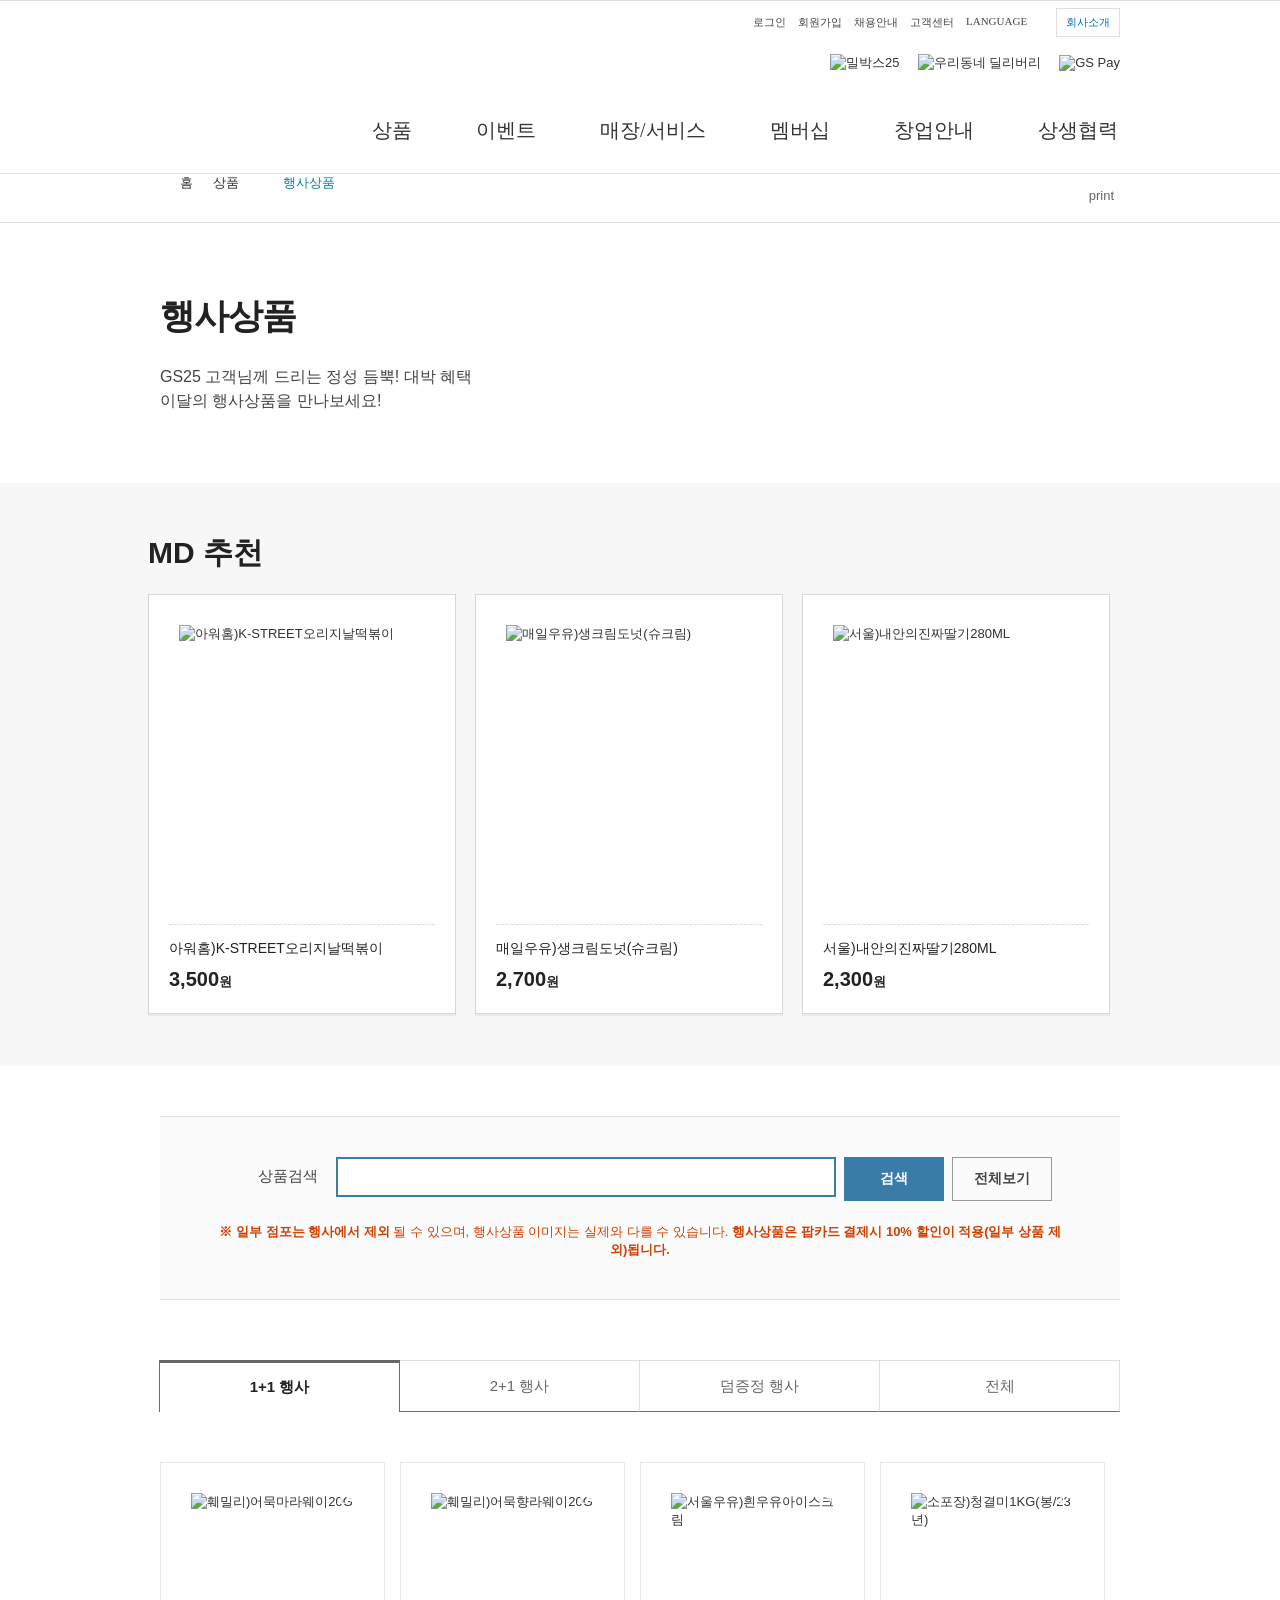
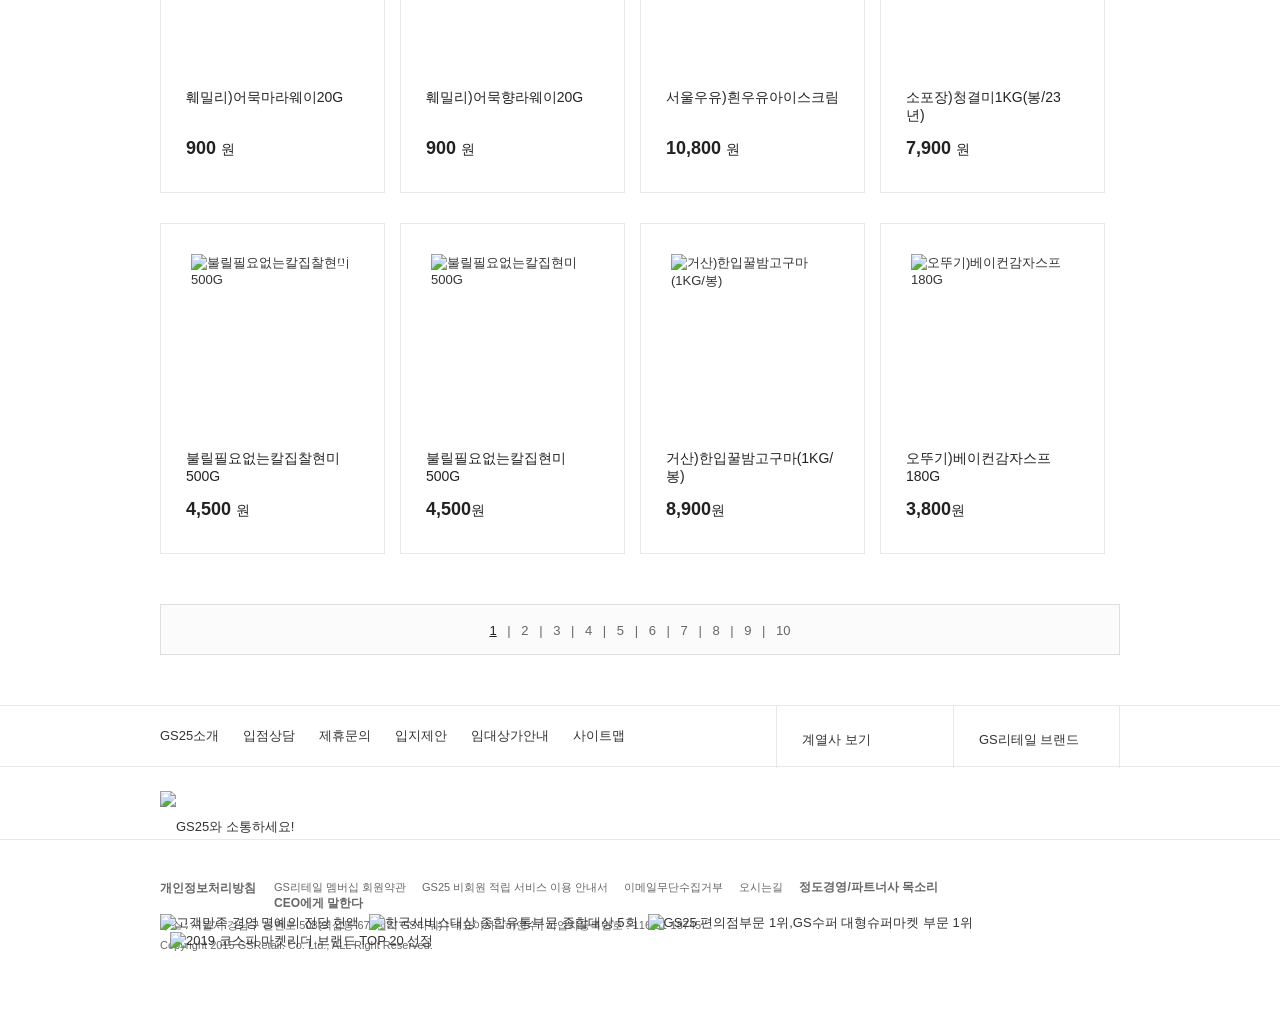
==== commit 3d16ee74: "처음 업로드1" ====
--- a/ex_gs25/final_project/main/eventprizes.html
+++ b/ex_gs25/final_project/main/eventprizes.html
@@ -1206,30 +1206,30 @@
          전체 탭       : TOTAL --> 
 
 <div class="cnt_section mt50">
-<div class="brdwrap">
-<form action="" method="post">
-   <fieldset>
-      <legend>제품 검색</legend>
-      <div class="pro_schwrap mb60">
-         <div class="sch_ip">
-            <div>
-               <label for="searchWord">상품검색</label>
-               <input type="text" class="ipt_typ01" title="검색어 입력" id="searchWord">
-               <input type="button" class="btn_sch" value="검색" id="searchBtn">
-               <input type="button" class="btn_sch2" value="전체보기" id="searchAllBtn">
+   <div class="brdwrap">
+      <form action="" method="post">
+         <fieldset>
+            <legend>제품 검색</legend>
+            <div class="pro_schwrap mb60">
+               <div class="sch_ip">
+                  <div>
+                     <label for="searchWord">상품검색</label>
+                     <input type="text" class="ipt_typ01" title="검색어 입력" id="searchWord">
+                     <input type="button" class="btn_sch" value="검색" id="searchBtn">
+                     <input type="button" class="btn_sch2" value="전체보기" id="searchAllBtn">
+                  </div>
+                  <div class="txt">
+                     <p style="color:#d04001" ">
+                        <strong class="font-weight:bold;">※ 일부 점포는 행사에서 제외</strong>
+                        될 수 있으며, 행사상품 이미지는 실제와 다를 수 있습니다. 
+                        <strong class="font-weight:bold;">행사상품은 팝카드 결제시 10% 할인이 적용(일부 상품 제외)됩니다.</strong>
+                     </p>
+                     <!-- 2018-04-03 수정 -->
+                  </div>
+               </div>
             </div>
-            <div class="txt">
-               <p style="color:#d04001" ">
-                  <strong class="font-weight:bold;">※ 일부 점포는 행사에서 제외</strong>
-                  될 수 있으며, 행사상품 이미지는 실제와 다를 수 있습니다. 
-                  <strong class="font-weight:bold;">행사상품은 팝카드 결제시 10% 할인이 적용(일부 상품 제외)됩니다.</strong>
-               </p>
-               <!-- 2018-04-03 수정 -->
-            </div>
-         </div>
-      </div>
-   </fieldset>
-</form>
+         </fieldset>
+      </form>
 <div class="eventtab">	
    <!-- [영역1] : [1+1행사,2+1행사,덤증정행사,전체] tab -->			
 <ul class="myptab typ3">
--- a/ex_gs25/final_project/static/css/gs25.css
+++ b/ex_gs25/final_project/static/css/gs25.css
@@ -0,0 +1,1844 @@
+element.style {
+}
+
+.cnt_topwrap {
+    border-bottom: 1px solid #dfdfdf;
+}
+
+body {
+    position: relative;
+    font-size: 13px;
+    color: #333;
+    font-family: 'NanumBarunGothic', NanumBarunGothic, '돋움', Dotum, Arial, sans-serif;
+}
+
+/*content*/
+.cntwrap {
+    width: 100%;
+    margin: auto;
+    border-top: 1px solid #dfdfdf;
+}
+
+html {
+    -webkit-text-size-adjust: none;
+    -ms-text-size-adjust: none;
+    -moz-text-size-adjust: none;
+    -o-text-size-adjust: none;
+}
+
+.cnt_top {
+    position: relative;
+    width: 960px;
+    height: 48px;
+    margin: 0 auto;
+}
+
+.lctwrap {
+    position: relative;
+}
+
+.lctwrap .lct {
+    height: 50px;
+    z-index: 2;
+}
+
+.lctwrap .lct:after {
+    content: ' ';
+    display: block;
+    visibility: hidden;
+    clear: both;
+}
+
+.lctwrap .lct > li:first-child {
+    background: none;
+}
+
+.lctwrap .lct > li {
+    position: relative;
+    float: left;
+    display: inline-block;
+    background: url(https://hpimg.gsretail.com/_ui/desktop/common/images/gsretail/common/icon_nav.png) no-repeat;
+    background-position: 0 -51px;
+    height: 48px;
+    padding-left: 20px;
+}
+
+html, body, object, iframe, h1, h2, h3, h4, h5, h6, p, blockquote, pre, a, abbr, address, big, cite, code, del, dfn, em, font, img, ins, q, s, samp, small, strike, strong, sub, sup, tt, var, b, u, i, ul, ol, li, dl, dt, dd, table, caption, tbody, tfoot, thead, tr, th, td, fieldset, form, label, legend, input, button, textarea, select {
+    margin: 0;
+    padding: 0;
+}
+
+ul, ol, li {
+    list-style: none;
+}
+
+.lctwrap .lct > li > a.home {
+    background: url(https://hpimg.gsretail.com/_ui/desktop/common/images/gsretail/common/icon_nav.png) no-repeat;
+    background-position: 0 0;
+    text-indent: -999em;
+    width: 16px;
+    height: 30px;
+    margin-top: 16px;
+}
+
+a {
+    color: #333;
+    text-decoration: none;
+}
+
+.lctwrap .lct .lct_op {
+    display: inline-block;
+    background: url(https://hpimg.gsretail.com/_ui/desktop/common/images/gsretail/common/icon_nav.png) no-repeat;
+    background-position: 10px -118px;
+    text-indent: -999em;
+    width: 20px;
+    height: 20px;
+}
+
+.lctwrap .lct_ly {
+    position: relative;
+    z-index: 10;
+    top: -37px;
+    left: 0;
+}
+
+.lctwrap .lct_ly ul {
+    background: #ffffff;
+    width: 100%;
+    border: 1px solid #dfdfdf;
+}
+
+.lctwrap .lct_ly ul li a {
+    display: block;
+    font-size: 14px;
+    color: #666;
+    padding: 0px 30px 0px 32px;
+}
+
+.lctwrap .lct_ly ul li {
+    display: block;
+    line-height: 26px;
+    background: #fbfbfb;
+    width: 100%;
+}
+
+.lctwrap .lct > li > a.lst {
+    color: #008296;
+}
+
+.lctwrap .lct_ly {
+    position: relative;
+    z-index: 10;
+    top: -37px;
+    left: 0;
+}
+
+.lctwrap .lct_ly ul {
+    background: #ffffff;
+    width: 100%;
+    border: 1px solid #dfdfdf;
+}
+
+.pb20 {
+    padding-bottom: 20px !important;
+}
+
+.lctwrap .lct:after {
+    content: ' ';
+    display: block;
+    visibility: hidden;
+    clear: both;
+}
+
+.lctwrap {
+    position: relative;
+}
+
+.snswrap {
+    position: absolute;
+    top: 0;
+    right: 30px;
+}
+
+.snswrap ul:after {
+    content: '.';
+    display: block;
+    visibility: hidden;
+    clear: both;
+    height: 0;
+}
+
+.snswrap li:first-child {
+    background: none;
+}
+
+.snswrap li {
+    float: left;
+    background: url(/_ui/desktop/common/images/gsretail/common/icon_nav.png) no-repeat;
+    background-position: 0px -452px;
+    width: 40px;
+}
+
+.snswrap li a.print {
+    background-position: 14px -402px;
+    text-indent: 0em;
+    color: #666;
+    text-align: right;
+    width: 64px;
+    line-height: 43px;
+}
+
+.snswrap li a {
+    display: block;
+    width: 40px;
+    height: 40px;
+    background: url(https://hpimg.gsretail.com/_ui/desktop/common/images/gsretail/common/icon_nav.png) no-repeat;
+}
+
+.cnt_top:after {
+    content: ' ';
+    display: block;
+    visibility: hidden;
+    clear: both;
+}
+
+element.style {
+    display: none;
+}
+
+.popwrap.lypop_my1 {
+    width: 450px;
+}
+.popwrap {
+    position: relative;
+    background: #fff;
+    border: 1px solid #5e5e5e;
+}
+
+.popwrap .pop_tltwrap {
+    background: #444;
+}
+
+.popwrap .pop_tltwrap .pop_tlt1 {
+    background: url(/_ui/desktop/common/images/gscvs/common/ico_popt.gif) no-repeat 25px 20px;
+    padding: 20px 0px 20px 37px;
+    color: #fff;
+    font-size: 18px;
+}
+
+.popwrap .pop_cnt {
+    margin-top: 50px;
+    padding-bottom: 50px;
+}
+
+.popwrap .pop_cnt .pop_sect, .popwrap .pop_cnt .pop_sect p {
+    font-size: 15px;
+    color: #444;
+    line-height: 26px;
+    text-align: center;
+}
+
+.popwrap .pop_cnt .pop_sect, .popwrap .pop_cnt .pop_sect p {
+    font-size: 15px;
+    color: #444;
+    line-height: 26px;
+    text-align: center;
+}
+
+.popwrap .btnwrap {
+    padding: 40px 0 0 0;
+}
+
+.btnwrap {
+    padding: 50px 0;
+    text-align: center;
+}
+
+.popwrap .pop_cls {
+    position: absolute;
+    top: 0;
+    right: 0;
+    background: #373737;
+}
+
+.popwrap .pop_cls a {
+    display: block;
+    background: url(/_ui/desktop/common/images/gscvs/common/ico_style.png) no-repeat;
+    background-position: 22px -22px;
+    text-indent: -999em;
+    /* padding: 21px 24px 20px 24px; */
+    width: 62px;
+    height: 60px;
+}
+
+.cnt {
+    clear: both;
+    width: 100%;
+    margin-bottom: 50px;
+}
+
+.tlt3 {
+    padding-top: 70px;
+    font-size: 35px;
+    color: #222;
+    font-weight: bold;
+    letter-spacing: -1px;
+}
+
+h1, h2, h3, h4, h5 {
+    font-weight: normal;
+}
+
+.tlt3_txt {
+    position: relative;
+    margin: 25px 0 70px;
+    font-size: 16px;
+    color: #444;
+    line-height: 24px;
+}
+
+.mdwrap {
+    padding: 50px 0;
+}
+
+.wrap_wfull {
+    background: #f7f7f7;
+}
+
+.mdwrap .md_sect {
+    position: relative;
+    width: 984px;
+    margin: 0 auto;
+}
+
+.mdwrap .md_sect > .tit {
+    font-size: 30px;
+    font-weight: bold;
+    color: #222;
+}
+
+.md_controller {
+    position: relative;
+    z-index: 9;
+}
+
+md_controller .btn.stop {
+    position: absolute;
+    top: -37px;
+    right: 78px;
+    width: 34px;
+    height: 34px;
+    background-position: 0 0;
+}
+
+.md_controller a {
+    margin-left: 0;
+    display: block;
+    background: url(https://hpimg.gsretail.com/_ui/desktop/common/images/gscvs/products/ico_arr.png) no-repeat;
+    text-indent: -999em;
+}
+
+.btn {
+    display: inline-block;
+    vertical-align: middle;
+    margin-left: 5px;
+    line-height: normal;
+    border: none;
+    text-align: center;
+    cursor: pointer;
+}
+
+.md_controller .btn.prev {
+    position: absolute;
+    top: -37px;
+    right: 39px;
+    width: 34px;
+    height: 34px;
+    background-position: 0 -306px;
+}
+
+.mdwrap .md_sect .mdprod_list {
+    margin-top: 20px;
+    width: 105%;
+    height: 422px;
+}
+
+.mdwrap .md_sect .mdprod_list li {
+    float: left;
+    margin-right: 19px;
+}
+
+.prod_box {
+    position: relative;
+    width: 266px;
+    height: 363px;
+    padding: 30px 20px 25px;
+    border: 1px solid #d6d6d6;
+    box-shadow: 0 2px 0 #eaeaea;
+    background: #fff;
+}
+
+.prod_box > .img {
+    margin: 0 auto;
+    width: 246px;
+    height: 269px;
+    background: url(/_ui/desktop/common/images/gscvs/products/md_no_img.gif) no-repeat;
+}
+
+.prod_box .prod_info {
+    margin-top: 30px;
+    padding-top: 15px;
+    border-top: 1px dashed #dcdcdc;
+}
+
+.prod_box .tit {
+    font-size: 14px;
+    color: #222;
+}
+
+.prod_box .price .cost {
+    font-size: 20px;
+    color: #222;
+    font-weight: bold;
+}
+
+.prod_box .price .cost span {
+    font-size: 13px;
+    color: #222;
+}
+
+.prod_box .price {
+    margin: 10px 0 15px;
+}
+
+.flag_box {
+    position: absolute;
+    top: 11px;
+    right: 11px;
+    z-index: 99;
+}
+
+.container .heroes .hero:hover {
+    background-color: blue;
+    transform: skewX(-14deg) scale(1.5);
+    z-index: 1;
+}
+
+.flag_box .flg02 {
+    width: 45px;
+    height: 45px;
+    margin-bottom: 10px;
+    background: url(https://hpimg.gsretail.com/_ui/desktop/common/images/gscvs/products/flag_bg.png) -65px 0 no-repeat;
+    font-size: 18px;
+    color: #fff;
+    text-align: center;
+    vertical-align: middle;
+    line-height: 18px;
+}
+
+fieldset, img, table, caption, tbody, tfoot, thead, tr, th, td, button, hr {
+    border: 0 none;
+}
+
+button {
+    overflow: visible;
+    border: 0 none;
+    cursor: pointer;
+}
+
+img {
+    vertical-align: middle;
+}
+
+.mt50 {
+    margin-top: 50px !important;
+}
+
+.cnt_section {
+    width: 960px !important;
+    margin: 0 auto;
+    clear: both;
+}
+
+.brdwrap {
+    position: relative;
+    margin: 0 auto;
+    width: 960px;
+    padding: 0;
+}
+
+form, select, input, textarea {
+    vertical-align: middle;
+    font-family: 'NanumBarunGothic', NanumBarunGothic, '돋움', Dotum, Arial, sans-serif;
+    font-size: 13px;
+}
+
+legend {
+    display: block;
+    overflow: hidden;
+    position: absolute;
+    width: 1px;
+    height: 1px;
+    font-size: 1px;
+    line-height: 0;
+    text-indent: -999em;
+    white-space: nowrap;
+}
+
+.mb60 {
+    margin-bottom: 60px;
+}
+
+.pro_schwrap .sch_ip {
+    border-top: 1px solid #dfdfdf;
+    border-bottom: 1px solid #dfdfdf;
+    padding: 40px 0;
+    background: #fbfbfb;
+}
+
+.pro_schwrap .sch_ip > div {
+    width: 845px;
+    margin: 0 auto;
+    display: flex;
+}
+
+.pro_schwrap label {
+    padding: 10px 10px 10px 40px;
+    font-size: 15px;
+    color: #444;
+    background: url(https://hpimg.gsretail.com/_ui/desktop/common/images/gscvs/franchise/icon_faq.png) 0px -154px no-repeat;
+}
+
+.pro_schwrap .sch_ip .ipt_typ01 {
+    border: 2px solid #3b7da9;
+    width: 496px;
+    height: 36px;
+    line-height: 36px;
+}
+
+input[type=text], input[type=password] {
+    text-indent: 5px;
+    border: 1px solid #d6d6d6;
+    height: 29px;
+    line-height: 31px;
+    color: #666;
+    font-size: 13px;
+}
+
+.pro_schwrap .sch_ip .btn_sch {
+    width: 100px;
+    padding: 12px 0;
+    text-align: center;
+    background: #397ca8;
+    color: #fff;
+    font-size: 14px;
+    font-weight: bold;
+}
+
+input[type=button] {
+    border: 0;
+}
+
+.pro_schwrap .sch_ip .btn_sch2 {
+    width: 100px;
+    padding: 12px 0;
+    text-align: center;
+    border: 1px solid #999;
+    background: #fbfbfb;
+    color: #444;
+    font-size: 14px;
+    font-weight: bold;
+}
+
+.pro_schwrap input {
+    margin-left: 8px;
+}
+
+.pro_schwrap .sch_ip .txt {
+    margin-top: 22px;
+    color: #444;
+    font-size: 13px;
+    text-align: center;
+}
+
+element.style {
+    color: #d04001;
+}
+
+address, caption, cite, code, dfn, em, strong, th, var {
+    font-style: normal;
+}
+
+.myptab {
+    width: 103%;
+}
+
+.myptab:after {
+    content: "";
+    clear: both;
+    display: block;
+    height: 0;
+    visibility: hidden;
+    position: relative;
+}
+
+.myptab > li {
+    float: left;
+    margin-left: -1px;
+}
+
+.myptab > li > span {
+    display: block;
+    position: relative;
+    top: 0;
+    z-index: 0;
+}
+
+.myptab > li > span.active {
+    z-index: 1;
+}
+
+.invisible {
+    position: absolute;
+    text-indent: -5000px;
+    height: 0;
+    line-height: 0;
+    overflow: hidden;
+}
+
+.myptab > li > span a {
+    display: block;
+    width: 136px;
+    padding: 16px 0 15px;
+    text-align: center;
+    font-size: 15px;
+    border: 1px solid #dfdfdf;
+    border-bottom: 1px solid #397ca8;
+    color: #666;
+    background: #fff;
+    z-index: 0;
+}
+
+.myptab > li > span.active a, .myptab > li > span a:hover, .myptab > li > span a:active, .myptab > li > span a:focus {
+    display: block;
+    width: 136px;
+    padding: 15px 0 15px;
+    text-align: center;
+    font-size: 15px;
+    font-weight: bold;
+    color: #222;
+    border-top: 3px solid #666;
+    border-left: 1px solid #397ca8;
+    border-right: 1px solid #397ca8;
+    border-bottom: 0;
+    background: #fff;
+    z-index: 1;
+}
+
+.myptab.typ3 > li > span a {
+    width: 239px;
+}
+
+.tblwrap {
+    clear: both;
+    position: relative;
+}
+
+.prod_list {
+    margin-bottom: 20px;
+}
+
+.prod_list:after {
+    content: "";
+    clear: both;
+    display: block;
+    height: 0;
+    visibility: hidden;
+}
+
+.prod_list li {
+    float: left;
+    margin: 0 15px 30px 0;
+}
+
+.prod_list .prod_box {
+    display: block;
+    position: relative;
+    width: 203px;
+    height: 284px;
+    border: 1px solid #e9e9e9;
+    padding: 10px 10px 35px;
+    box-shadow: none;
+}
+
+.prod_list .prod_box > .img {
+    width: 165px;
+    height: 165px;
+    padding: 20px;
+    margin: 0 auto;
+    background: url(/_ui/desktop/common/images/gscvs/products/prd_no_img.gif) 50% 50% no-repeat;
+}
+
+.prod_list .prod_box > .img img {
+    width: 165px;
+    height: 165px;
+}
+
+.prod_list .prod_box > .tit {
+    margin: 10px 15px 0;
+    height: 35px;
+    font-size: 14px;
+    color: #222;
+    line-height: 18px;
+}
+
+.prod_list .prod_box > .price {
+    margin: 15px 15px 0;
+}
+
+.prod_list .prod_box > .price .cost {
+    font-size: 18px;
+    color: #222;
+    font-weight: bold;
+}
+
+.prod_list .prod_box > .price .cost span {
+    font-size: 14px;
+    font-weight: normal;
+}
+
+.prod_list .flag_box {
+    position: absolute;
+    top: 10px;
+    right: 10px;
+    z-index: 99;
+}
+
+.flag_box .flg01 {
+    width: 45px;
+    height: 45px;
+    margin-bottom: 10px;
+    background: url(http://hpimg.gsretail.com/_ui/desktop/common/images/gscvs/products/flag_bg.png) 0 0 no-repeat;
+    font-size: 18px;
+    color: #fff;
+    text-align: center;
+    vertical-align: middle;
+    line-height: 18px;
+}
+
+.flag_box span {
+    display: block;
+    padding: 16px 3px 0 0;
+    margin-left: 2px;
+}
+
+.paging {
+    position: relative;
+    padding: 18px 21px 16px;
+    background: #fbfbfb;
+    border: 1px solid #dfdfdf;
+    text-align: center;
+    line-height: normal;
+}
+
+.paging .prev2 {
+    left: 20px;
+    width: 12px;
+    background-position: 0 -60px;
+}
+
+.paging a {
+    font-size: 13px;
+    color: #666666;
+    line-height: 13px;
+}
+
+.paging > a {
+    position: absolute;
+    top: 50%;
+    margin-top: -6px;
+    display: inline-block;
+    height: 11px;
+    text-indent: -999em;
+    background: url(https://hpimg.gsretail.com/_ui/desktop/common/images/gscvs/common/icon_paging.png) no-repeat;
+}
+
+.paging .prev {
+    left: 47px;
+    width: 45px;
+    background-position: 0 0;
+}
+
+.paging .num a:hover, .paging .num a.on {
+    color: #222222;
+    text-decoration: underline;
+}
+
+.paging .num a {
+    display: inline-block;
+    padding: 0 7px;
+}
+
+.paging .next {
+    margin-top: -8px;
+    right: 47px;
+    width: 45px;
+    background-position: 0 -15px;
+}
+
+.ft .ft_menu li:first-child {
+    padding-left: 0;
+}
+
+.ft .ft_menu li {
+    float: left;
+    font-size: 13px;
+    color: #666;
+    padding-left: 12px;
+}
+
+.ft .ft_menu {
+    width: 610px;
+    float: left;
+    /* padding: 25px 0px 36px 0px; */
+    height: 60px;
+    line-height: 60px;
+}
+
+element.style {
+    overflow: hidden;
+    width: 178px;
+    height: 284px;
+    position: absolute;
+    left: -1px;
+    top: -285px;
+    display: none;
+}
+
+element.style {
+    display: block;
+}
+
+.ft {
+    width: 960px;
+    margin: 0 auto;
+    height: 60px;
+}
+
+.ft .ft_menu li:first-child a {
+    background: none;
+    padding-left: 0;
+}
+
+.ft .ft_menu li a {
+    color: #333;
+    background: url(https://hpimg.gsretail.com/_ui/desktop/common/images/gscvs/common/bg_sns.gif) no-repeat top left;
+    padding-left: 12px;
+}
+
+.ft:after, .ft .ft_menu ul:after {
+    content: '.';
+    display: block;
+    visibility: hidden;
+    clear: both;
+}
+
+.ft .ret_link dl {
+    float: left;
+}
+
+.ft .family {
+    position: relative;
+    width: 131px;
+    border-left: 1px solid #e8e8e8;
+    padding: 25px 20px 19px 25px;
+    cursor: pointer;
+}
+
+.ft .family dt, .ft .brand dt {
+    float: left;
+    color: #222;
+    width: 100%;
+}
+
+.topwrap {
+    width: 100%;
+    background: url(https://hpimg.gsretail.com/_ui/desktop/common/images/gscvs/common/top_bg.gif) repeat-x left 40px;
+}
+
+.brdwrap .brd {
+    float: left;
+    background: url(https://hpimg.gsretail.com/_ui/desktop/common/images/gscvs/common/menu_brd.gif) no-repeat;
+    width: 404px;
+    height: 43px;
+    margin-top: 40px;
+}
+
+.brdwrap .brd li {
+    position: relative;
+    float: left;
+}
+
+.brdwrap .brd .brd_rtl a {
+    width: 77px;
+    height: 43px;
+}
+
+.brdwrap .brd .brd_rtl a:hover, .brdwrap .brd .brd_rtl a.on {
+    background: url(https://hpimg.gsretail.com/_ui/desktop/common/images/gscvs/common/menu_brd.gif) no-repeat;
+    background-position: 0px -57px;
+}
+
+/*company info*/
+.cpinfo {
+    position: fixed;
+    width: 100%; 
+    background: url(/_ui/desktop/common/images/gsretail/common/bg_cpinfo.gif) no-repeat #f7f7f7;
+    min-width: 960px;
+    height: 380px; 
+    background-position: 50% 50%;
+    border-bottom: 1px solid #dfdfdf;
+}
+
+.cbp-spmenu-horizontal {
+    width: 100%;
+    height: 410px;
+    left: 0;
+    z-index: 99999;
+    overflow: hidden;
+}
+
+.cbp-spmenu-top {
+    top: -410px;
+}
+
+.cpmenu li h3 {
+    padding: 20px 0 20px 10px;
+}
+
+.cpmenu li h3 {
+    font-size: 16px;
+    color: #222;
+    padding-bottom: 10px;
+}
+
+
+.cpmenu li a {
+    padding-left: 20px;
+    font-size: 14px;
+    color: #444;
+    line-height: 24px;
+    background: url(/_ui/desktop/common/images/gsretail/common/ico_ball2.gif) 10px 5px no-repeat;
+}
+
+.btn_com {
+    position: relative;
+    cursor: pointer;
+    float: right;
+    width: 64px;
+    padding: 6px 0px;
+    text-align: center;
+    border: 1px solid #dfdfdf;
+    background: #fff;
+    color: #0072bc;
+    font-size: 11px;
+}
+
+.cpmenu li ul {
+    margin-bottom: 20px;
+}
+
+.push-body {
+    /* overflow-x: hidden; */
+    position: relative;
+    left: 0;
+    z-index: 99;
+}
+
+.cpmenu > ul > li {
+    display: table-cell;
+    width: 190px;
+    padding: 5px 20px 0 20px;
+    border-right: 1px solid #dfdfdf;
+}
+
+.cpmenu > ul > li:first-child {
+    border-left: 1px solid #dfdfdf;
+}
+
+.popup-outer-layer {
+    display: none;
+    position: fixed;
+    _position: absolute;
+    top: 0;
+    left: 0;
+    width: 100%;
+    height: 100%;
+    z-index: 1000;
+}
+
+.cpinfo, .push-body {
+    -webkit-transition: all 0.15s ease;
+    -moz-transition: all 0.15s ease;
+    transition: all 0.15s ease;
+}
+
+.popup-outer-layer .bg {
+    position: absolute;
+    top: 0;
+    left: 0;
+    width: 100%;
+    height: 100%;
+    background: #000;
+    opacity: .5;
+    filter: alpha(opacity = 50);
+}
+
+.pop-inner-layer {
+    display: none;
+    position: absolute;
+    top: 50%;
+    left: 50%;
+    width: 410px;
+    height: auto;
+    background-color: #fff;
+    z-index: 10;
+}
+
+.paging .next2 {
+    margin-top: -8px;
+    right: 20px;
+    width: 12px;
+    background-position: 0 -73px;
+}
+
+.ftwrap {
+    width: 100%;
+    border-top: 1px solid #e8e8e8;
+}
+
+.btm_sns_warp {
+    width: 100%;
+    border-top: 1px solid #e8e8e8;
+    height: 72px;
+    line-height: 72px;
+}
+
+.ft .brand ul li.line_clamp a {
+    display: block;
+    padding: 7px 16px 10px 16px;
+    line-height: 16px;
+    background: url(/_ui/desktop/common/images/gsretail/common/icon_ft.png) no-repeat;
+    background-position: 142px 10px;
+    margin-left: 2px;
+}
+
+.ft .brand ul li a {
+    display: block;
+    width: 135px;
+    height: 25px;
+    line-height: 25px;
+    padding: 0 16px 0 16px;
+    background: url(/_ui/desktop/common/images/gscvs/common/icon_ft.png) no-repeat;
+    background-position: 142px 5px;
+    margin-left: 2px;
+}
+
+.gnbwrap .logo {
+    float: left;
+    background: url(https://hpimg.gsretail.com/_ui/desktop/common/images/gscvs/common/logo.gif) no-repeat;
+    width: 170px;
+    height: 46px;
+    text-indent: -999em;
+    margin: 20px 0px 6px 10px;
+}
+
+.gnbwrap .gnb .skyscraper {
+    position: absolute;
+    left: 50%;
+    margin-top: -44px;
+    margin-left: 523px;
+    z-index: 8;
+}
+
+.gnbwrap .gnb .skyscraper a {
+    display: block;
+    background: url(https://hpimg.gsretail.com/images/gs25/thumnail/gs25_youtube_sky.png) no-repeat;
+    width: 125px;
+    height: 124px;
+}
+
+.gnbwrap .gnb > ul {
+    width: 820px;
+}
+
+.gnbwrap .gnb > ul > li {
+    float: left;
+    padding: 0px 19px;
+}
+
+.gnbwrap {
+    clear: both;
+    position: relative;
+    margin: auto;
+    width: 100%;
+    font-family: 'NanumBarunGothic', NanumBarunGothic;
+}
+
+.gnbw {
+    position: relative;
+    width: 960px;
+    margin: 0 auto;
+}
+
+.gnbwrap .gnb li h2 > a {
+    display: block;
+    color: #333333;
+    padding: 34px 13px 29px 13px;
+    font-size: 20px;
+}
+
+.gnbwrap .gnb li h2 > a:hover {
+    border-bottom: 3px solid #338ec9;
+    color: #0072bc;
+    padding: 34px 13px 26px 13px;
+}
+
+.mlb_cnt {
+    position: absolute;
+    top: 86px;
+    left: 0;
+    z-index: 999;
+    width: 960px;
+    height: 294px;
+    overflow: hidden;
+    background: #f7f7f7;
+    border-right: 1px solid #e8e8e8;
+    border-top: 1px solid #e8e8e8;
+}
+
+.mlb_ani > li.ico_cvs_bg1 {
+    background: url(/_ui/desktop/common/images/gscvs/common/gnb_cvs_ico1.png) no-repeat 64px 188px;
+}
+
+.mlb_cnt > li:first-child {
+    width: 239px;
+}
+
+.brdwrap .brd a {
+    display: block;
+    text-indent: -999em;
+}
+
+.brdwrap .brd .brd_gs25 a:hover, .brdwrap .brd .brd_gs25 a.on {
+    background: url(https://hpimg.gsretail.com/_ui/desktop/common/images/gscvs/common/menu_brd.gif) no-repeat;
+    background-position: -77px -57px;
+}
+
+.brdwrap .brd .brd_gsshop a {
+    width: 84px;
+    height: 43px;
+}
+
+.brdwrap .brd .brd_gsshop a:hover, .brdwrap .brd .brd_gsshop a.on {
+    background: url(https://hpimg.gsretail.com/_ui/desktop/common/images/gscvs/common/menu_brd.gif) no-repeat;
+    background-position: -142px -57px;
+}
+
+.brdwrap .brd .brd_gsssm a {
+    width: 114px;
+    height: 43px;
+}
+
+.brdwrap .brd .brd_gsssm a:hover, .brdwrap .brd .brd_gsssm a.on {
+    background: url(https://hpimg.gsretail.com/_ui/desktop/common/images/gscvs/common/menu_brd.gif) no-repeat;
+    background-position: -225px -57px;
+}
+
+.brdwrap .brd .brd_gspop a {
+    width: 65px;
+    height: 43px;
+}
+
+.brdwrap .brd .brd_gspop a:hover, .brdwrap .brd .brd_gspop a.on {
+    background: url(https://hpimg.gsretail.com/_ui/desktop/common/images/gscvs/common/menu_brd.gif) no-repeat;
+    background-position: -343px -57px;
+}
+
+.brdwrap .right_brd ul li {
+    float: left;
+    padding-left: 18px;
+}
+
+.brdwrap .uty li {
+    position: relative;
+    float: left;
+    margin: 5px 3px;
+    background: url(https://hpimg.gsretail.com/_ui/desktop/common/images/gscvs/common/icon_gswsn.png) no-repeat;
+    background-position: 0 -289px;
+    padding-left: 6px;
+}
+
+.brdwrap .uty li:first-child {
+    padding-left: 0px;
+    background: none;
+}
+
+.brdwrap .uty li a {
+    display: inline-block;
+    font-size: 11px;
+    color: #444;
+    padding: 2px 0px 4px;
+}
+
+.cpmenu > ul {
+    display: table;
+}
+
+.header {
+    position: relative;
+    margin: 0 auto;
+    width: 100%;
+}
+
+.brdwrap .uty ul {
+    float: left;
+}
+
+.brdwrap .uty li a.lang {
+    position: relative;
+    z-index: 7777;
+    display: block;
+    background: url(https://hpimg.gsretail.com/_ui/desktop/common/images/gscvs/common/icon_lang.png) no-repeat;
+    background-position: right 1px;
+    padding-right: 18px;
+}
+
+.brdwrap .uty .langwrap {
+    position: absolute;
+    top: -9px;
+    left: 0;
+    background: url(https://hpimg.gsretail.com/_ui/desktop/common/images/gscvs/common/lang_bg.png) no-repeat;
+    width: 153px;
+    height: 112px;
+    z-index: 6666;
+}
+
+.brdwrap .uty .langwrap > ul {
+    margin-top: 38px;
+}
+
+.brdwrap .uty .langwrap > ul > li {
+    float: none;
+    background: none;
+    padding-left: 0px;
+    margin: 0;
+}
+
+.brdwrap .uty .langwrap > ul > li a {
+    display: block;
+    background: url(/_ui/desktop/common/images/gscvs/common/icon_lang.png) no-repeat;
+    background-position: right -65px;
+    font-size: 12px;
+    color: #666;
+    padding: 10px 12px 3px;
+    width: 125px;
+    height: 23px;
+    margin-left: 2px;
+}
+
+.brdwrap .uty .langwrap > ul > li a span {
+    position: absolute;
+    top: 12px;
+    left: 78px;
+}
+
+.brdwrap .uty {
+    position: relative;
+    float: right;
+    width: 370px;
+    top: 8px;
+    font-family: 'NanumBarunGothic', NanumBarunGothic;
+}
+
+.brdwrap .right_brd {
+    float: right;
+    margin-top: 23px;
+}
+
+element.style {
+    width: 51px;
+}
+
+.cpmenu .cpmenu_vt4 ul > li:first-child li, .cpmenu .cpmenu_vt4 ul li li:first-child {
+    height: inherit;
+}
+
+.btn_cls {
+    width: 960px;
+    margin: 0 auto;
+    text-align: right;
+    left: 50%;
+    position: absolute;
+    margin-left: -480px;
+    top: 0;
+}
+
+.gnbwrap .logo a {
+    width: 70%;
+    height: 100%;
+    display: block;
+}
+
+.gnbwrap .gnb {
+    float: left;
+    margin: 0 auto;
+    width: 780px;
+}
+
+element.style {
+    top: 1px;
+    left: 0px;
+    transform: matrix(1, 0, 0, 1, 0, 285);
+}
+
+.ft .family ul {
+    position: absolute;
+    background: #fff;
+    top: -284px;
+    left: -1px;
+    border: 1px solid #e8e8e8;
+    padding: 16px 0px;
+}
+
+.ft .ret_link {
+    float: right;
+    font-size: 13px;
+    color: #333;
+}
+
+.btm_sns_area .left {
+    float: left;
+    width: 616px;
+    height: 72px;
+}
+
+.btm_sns_area .btm_sns ul li {
+    float: left;
+    padding-right: 15px;
+    margin-top: -4px;
+}
+
+.btm_sns_area .btm_sns ul li a.kakaoplus {
+    background-position: -241px 0;
+}
+
+.btm_sns_area .btm_sns ul li a {
+    display: block;
+    width: 39px;
+    height: 39px;
+    background: url(https://hpimg.gsretail.com/_ui/desktop/common/images/gscvs/main/ico_btm_sns.png) no-repeat left center;
+}
+
+.btm_sns_area {
+    width: 960px;
+    margin: 0 auto;
+    height: 72px;
+    line-height: 72px;
+}
+
+.btm_sns_area .btm_sns ul li a.blog {
+    background-position: -48px 0;
+}
+
+.btm_sns_area .btm_sns ul li a.instagram {
+    background-position: -96px 0;
+}
+
+.btm_sns_area .btm_sns ul li a.youtube {
+    background-position: -192px 0;
+}
+
+.btm_sns_area .btm_sns ul li a.youtube {
+    background-position: -192px 0;
+}
+
+.btm_sns_area .btm_sns ul li a .hide {
+    display: block;
+    height: 0;
+    width: 0;
+    font-size: 0;
+    line-height: 0;
+    margin: 0;
+    padding: 0;
+    overflow: hidden;
+}
+
+.layer {
+    display: none;
+    position: fixed;
+    _position: absolute;
+    top: 0;
+    left: 0;
+    width: 100%;
+    height: 100%;
+    z-index: 8000;
+}
+
+.ft .family dt span, .ft .brand dt span {
+    float: right;
+    width: 100%;
+    background: url(https://hpimg.gsretail.com/_ui/desktop/common/images/gscvs/common/ico_style.png) no-repeat;
+    background-position: -28px 0px;
+    text-indent: -999em;
+    font-size: 0px;
+    width: 16px;
+    height: 16px;
+}
+
+.ft .family ul li a {
+    display: block;
+    width: 158px;
+    height: 25px;
+    line-height: 25px;
+    padding: 0 0 0 16px;
+    background: url(https://hpimg.gsretail.com/_ui/desktop/common/images/gscvs/common/icon_ft.png) no-repeat;
+    background-position: 141px 5px;
+    margin-left: 2px;
+}
+
+element.style {
+    overflow: hidden;
+    width: 171px;
+    height: 184px;
+    position: absolute;
+    left: -1px;
+    top: -185px;
+    display: none;
+}
+
+element.style {
+    top: 1px;
+    left: 0px;
+    transform: matrix(1, 0, 0, 1, 0, 185);
+}
+
+.ft .brand ul {
+    position: absolute;
+    background: #fff;
+    top: -184px;
+    left: -1px;
+    border: 1px solid #e8e8e8;
+    padding: 16px 0px;
+}
+
+.btm_sns_area .btm_sns {
+    float: left;
+    width: 617px;
+    height: 39px;
+    padding-top: 20px;
+}
+
+#accessibility {
+    position: relative;
+    width: 100%;
+    top: -1px;
+    left: 0;
+    z-index: 10000;
+}
+
+#accessibility a, #accessibility a:link {
+    display: block;
+    width: 100%;
+    height: 1px;
+    margin: 0 0 -1px 0;
+    font-size: 14px;
+    text-decoration: none;
+    overflow: hidden;
+    opacity: 0.85;
+    -ms-filter: alpha(opacity = 85);
+    filter: alpha(opacity = 85);
+    -moz-opacity: 0.2;
+}
+
+.ft .brand {
+    position: relative;
+    width: 120px;
+    border-left: 1px solid #e8e8e8;
+    border-right: 1px solid #e8e8e8;
+    padding: 25px 20px 19px 25px;
+}
+
+.lctwrap .lct .lct_lst {
+    display: inline-block;
+    background: url(https://hpimg.gsretail.com/_ui/desktop/common/images/gsretail/common/icon_nav.png) no-repeat;
+    background-position: 6px -168px;
+    text-indent: -999em;
+    width: 20px;
+    height: 20px;
+}
+
+element.style {
+    display: block;
+    -webkit-user-select: none;
+    margin: auto;
+    background-color: hsl(0, 0%, 90%);
+    transition: background-color 300ms;
+}
+
+element.style {
+    margin: 0px;
+    height: 100%;
+    background-color: rgb(14, 14, 14);
+}
+
+.brdwrap .brd .brd_gs25 a {
+    width: 64px;
+    height: 43px;
+}
+
+.cpinfo .cpmenu {
+    width: 960px;
+    margin: 0 auto;
+}
+
+.md_controller .btn.stop {
+    position: absolute;
+    top: -37px;
+    right: 78px;
+    width: 34px;
+    height: 34px;
+    background-position: 0 0;
+}
+
+.md_controller .btn.play {
+    position: absolute;
+    top: -37px;
+    right: 78px;
+    width: 34px;
+    height: 34px;
+    background-position: -66px 0;
+}
+
+.md_controller .btn.next {
+    position: absolute;
+    top: -37px;
+    right: 0;
+    width: 34px;
+    height: 34px;
+    background-position: -66px -306px;
+}
+
+.paging .num {
+    font-size: 13px;
+    color: #666666;
+}
+
+.copywrap .copy {
+    float: left;
+    width: 790px;
+    padding-bottom: 80px;
+}
+
+.copy .copy_menu {
+    width: 840px;
+    margin-bottom: 35px;
+}
+
+.copy .copy_menu li {
+    float: left;
+    font-size: 11px;
+    color: #666;
+}
+
+.copy .copy_menu li a {
+    padding: 0 8px;
+    background: url(https://hpimg.gsretail.com/_ui/desktop/common/images/gscvs/common/bg_sns.gif) no-repeat center left;
+}
+
+.copy .copy_menu li:first-child a {
+    padding: 0 10px 0 0;
+    font-size: 12px;
+    font-weight: bold;
+    background: none;
+}
+
+.copy .copy_menu li a, .copy .copy_menu li a:hover {
+    display: block;
+    font-size: 11px;
+    color: #666;
+}
+
+.copy .copy_menu li.bold a {
+    font-weight: bold;
+    color: #666;
+    font-size: 12px;
+    margin-top: -1px;
+}
+
+.copy_txt {
+    font-size: 11px;
+    color: #666;
+    line-height: 20px;
+}
+
+.copywrap .ft_banner li {
+    float: left;
+    padding-left: 10px;
+}
+
+.copywrap .ft_banner li:first-child {
+    padding-left: 0;
+}
+
+.copywrap .ft_banner {
+    position: absolute;
+    right: 0;
+    top: 34px;
+}
+
+.copywrap {
+    width: 960px;
+    margin: 0 auto;
+    margin-top: 40px;
+    position: relative;
+}
+
+.prod_box > .img img {
+    width: 246px;
+    height: 269px;
+}
+
+.ft .family dt a {
+    display: block;
+}
+
+.btm_sns_area .btm_sns > img {
+    float: left;
+    padding: 4px 16px 0 0;
+}
+
+.cpmenu .dotline {
+    border-bottom: 1px dotted #dfdfdf;
+}
+
+.cpmenu li li h3 a {
+    display: block;
+    font-size: 16px;
+    color: #222;
+    padding: 0 0 5px 0;
+    background: none;
+}
+
+.gnbw:after, .gnbwrap .gnb ul:after {
+    content: "";
+    clear: both;
+    display: block;
+    height: 0;
+    visibility: hidden;
+}
+
+.dsp_non {
+    display: none;
+}
+
+.mlb_ani, .gnb_bg {
+    display: none;
+}
+
+.mlb_ani > li {
+    position: relative;
+    float: left;
+    width: 239px;
+    height: 294px;
+    border-left: 1px solid #e8e8e8;
+}
+
+.mlb_ani > li > a {
+    display: block;
+    height: 100%;
+    padding: 0 20px;
+}
+
+.mlb_cnt .tltwrap {
+    width: 190px;
+    display: block;
+}
+
+.mlb_tlt {
+    font-size: 17px;
+    color: #333;
+    padding: 24px 0px 16px 0px;
+    display: block;
+}
+
+.mlb_txt {
+    font-size: 12px;
+    color: #666;
+    line-height: 20px;
+    display: block;
+}
+
+.mlb_ani > li.ico_cvs_bg1_n01 {
+    background: url(/_ui/desktop/common/images/gscvs/common/gnb_cvs_ico1_n01.png) no-repeat 141px 151px;
+}
+
+.mlb_cnt > li+li {
+    width: 239px;
+    height: 294px;
+}
+
+.mlb_ani > li.ico_cvs_bg_simply {
+    background: url(/_ui/desktop/common/images/gscvs/common/ico_cvs_bg_simply.png) no-repeat 70px 230px;
+}
+
+.mlb_cnt > li+li+li {
+    position: absolute;
+    left: 479px;
+    top: 0;
+    width: 239px;
+    height: 294px;
+}
+
+.mlb_ani > li.ico_cvs_bg1_n02 {
+    background: url(/_ui/desktop/common/images/gscvs/common/gnb_cvs_ico1_n02.png) no-repeat 147px 200px;
+}
+
+.mlb_cnt > li+li+li+li {
+    position: absolute;
+    left: 720px;
+    top: 0;
+    width: 239px;
+    height: 294px;
+}
+
+.mlb_cnt2 {
+    position: absolute;
+    top: 86px;
+    left: 0;
+    z-index: 999;
+    width: 960px;
+    height: 294px;
+    overflow: hidden;
+    background: #f7f7f7;
+    border-right: 1px solid #e8e8e8;
+    border-top: 1px solid #e8e8e8;
+}
+
+.mlb_cnt2>li {
+    height: 294px;
+    top: 0;
+    left: 0;
+    background: url(/_ui/desktop/common/images/gscvs/common/gnb_ico4.png) no-repeat 379px 206px;
+    width: 479px;
+}
+
+.mlb_cnt2>li+li {
+    height: 294px;
+    position: absolute;
+    left: 480px;
+    top: 0;
+    background: url(/_ui/desktop/common/images/gscvs/common/gnb_ico5.png) no-repeat 139px 206px;
+    width: 239px;
+}
+
+.mlb_cnt2>li+li+li {
+    height: 294px;
+    top: 0;
+    left: 720px;
+    position: absolute;
+    background: url(/_ui/desktop/common/images/gscvs/common/mlb_cnt2_ico03.png) no-repeat 156px 212px;
+}
+
+.mlb_cnt3 {
+    position: absolute;
+    top: 86px;
+    left: 0;
+    z-index: 999;
+    width: 960px;
+    height: 294px;
+    overflow: hidden;
+    background: #f7f7f7;
+    border-right: 1px solid #e8e8e8;
+    border-top: 1px solid #e8e8e8;
+}
+
+.ft_copy {
+    width: 100%;
+    border-top: 1px solid #e8e8e8;
+    background: #f2f2f2;
+}
+
+.layer .bg {
+    position: absolute;
+    top: 0;
+    left: 0;
+    width: 100%;
+    height: 100%;
+    background: #000;
+    opacity: .5;
+    filter: alpha(opacity = 50);
+    z-index: 10;
+}
+
+.pop-layer {
+    display: none;
+    position: absolute;
+    top: 50%;
+    left: 50%;
+    width: auto;
+    height: auto;
+    background-color: #fff;
+    z-index: 50;
+}
+
+element.style {
+    margin: 0px;
+    height: 100%;
+    background-color: blue(14, 14, 14);
+}
+
+element.style {
+    display: block;
+    -webkit-user-select: none;
+    margin: auto;
+    cursor: zoom-in;
+    background-color: hsl(0, 0%, 90%);
+}
+
+img[Attributes Style {
+    width: 217px;
+    aspect-ratio: auto 217 / 55;
+    height: 55px;
+}
+
+head {
+    display: none;
+}
+
+.noti_add0818 {
+    position: absolute;
+    right: 0;
+    top: -33px;
+    color: #397ca8;
+    font-size: 14px;
+}
+
+.paging .prev {
+    left: 47px;
+    width: 45px;
+    background-position: 0 0;
+}
+
+.brdwrap .uty li a.lang:hover, .brdwrap .uty li a.on {
+    display: block;
+    background: url(/_ui/desktop/common/images/gscvs/common/icon_lang.png) no-repeat;
+    background-position: right -23px;
+    padding-right: 18px;
+}
+
+.container .heroes .hero:hover {
+    background-color: blue;
+    transform: skewX(-14deg) scale(1.5);
+    z-index: 1;
+}
